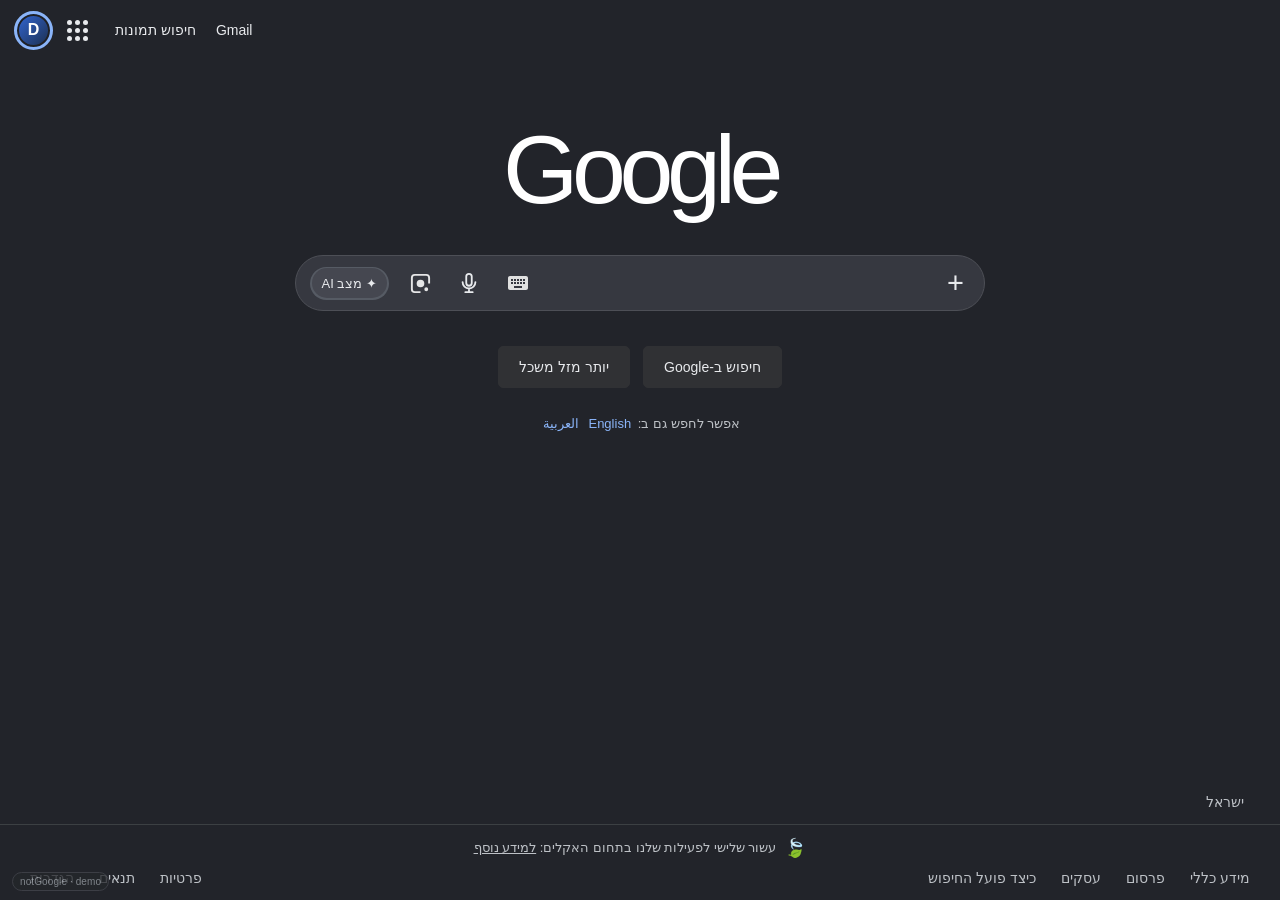
==== preview/index.html @ f31dbde6 "preview: publish expanded launcher V5.8 with inner scrolling and favorites editing" ====
<!doctype html>
<html lang="he" dir="rtl">
<head>
<meta charset="utf-8"><meta name="viewport" content="width=device-width,initial-scale=1,viewport-fit=cover">
<meta name="theme-color" content="#202124"><meta name="description" content="notGoogle: responsive educational search-interface and security awareness demo"><title>notGoogle · Search UI Demo</title>
<style>
:root{font-family:Arial,'Helvetica Neue',sans-serif;color:#e8eaed;background:#202124;--bg:#202124;--panel:#303134;--line:#5f6368;--muted:#bdc1c6;--blue:#8ab4f8}*{box-sizing:border-box}body{margin:0;min-height:100dvh;display:flex;flex-direction:column;background:var(--bg)}button,input{font:inherit}button{cursor:pointer;color:inherit}a{color:inherit;text-decoration:none}a:hover{text-decoration:underline}button:focus-visible,a:focus-visible,input:focus-visible{outline:2px solid var(--blue);outline-offset:3px}.top{height:62px;display:flex;align-items:center;justify-content:space-between;padding:0 24px;direction:ltr}.top-left{display:flex;align-items:center;gap:12px}.top-links{display:flex;align-items:center;gap:20px;font-size:13px}.icon-btn{border:0;background:transparent;display:grid;place-items:center;border-radius:50%;width:42px;height:42px}.icon-btn:hover{background:#383a3e}.dots{display:grid;grid-template-columns:repeat(3,5px);gap:3px}.dots i{width:5px;height:5px;border-radius:50%;background:#e8eaed}.avatar{border-radius:50%;width:34px;height:34px;border:2px solid #8ab4f8;display:grid;place-items:center;background:#414653;color:#fff;font-weight:700}.brand-note{font-size:11px;letter-spacing:.1px;color:#9aa0a6;position:fixed;top:68px;right:18px;z-index:4;background:#202124e8;padding:4px 8px;border:1px solid #414347;border-radius:12px}.main{width:100%;flex:1;display:flex;flex-direction:column;align-items:center;padding:clamp(72px,10vh,140px) 20px 36px}.logo{font-family:Arial,sans-serif;font-size:clamp(70px,9vw,100px);font-weight:500;letter-spacing:-6px;line-height:1.12;direction:ltr;color:#fff;user-select:none}.logo span{font-size:.23em;letter-spacing:0;color:#8ab4f8;vertical-align:bottom;margin-left:5px}.search-form{width:min(100%,740px);margin-top:31px}.search-shell{height:54px;background:#303134;border:1px solid #55575d;border-radius:32px;display:flex;align-items:center;gap:12px;padding:0 14px;direction:rtl}.search-shell:hover,.search-shell:focus-within{background:#36383d;box-shadow:0 1px 6px #1118}.search-shell input{background:none;border:0;outline:none;color:#e8eaed;flex:1;min-width:0;font-size:17px;direction:auto}.search-shell input:focus-visible{outline:none}.search-icon{color:#aeb3bc;font-size:24px}.tool{background:transparent;border:0;border-radius:50%;width:33px;height:33px;font-size:20px;display:grid;place-items:center}.tool:hover{background:#4b4e53}.ai-pill{font-size:12px;background:#41444b;padding:9px 12px;border:0;border-radius:18px;white-space:nowrap}.actions{display:flex;gap:13px;justify-content:center;margin-top:34px}.action{background:#303134;border:1px solid #303134;padding:11px 18px;border-radius:5px;font-size:14px}.action:hover{border-color:#666970}.langs{margin-top:30px;color:#bdc1c6;font-size:13px}.langs a{color:#8ab4f8;margin:0 3px}.footer{margin-top:auto;background:#17181b;color:#bdc1c6;font-size:14px}.country{padding:16px 30px;border-bottom:1px solid #3c4043}.foot-links{display:flex;justify-content:space-between;gap:15px;flex-wrap:wrap;padding:16px 30px}.foot-links>div{display:flex;gap:25px;flex-wrap:wrap}.popover{position:absolute;top:57px;left:20px;width:min(410px,calc(100vw - 40px));max-height:min(670px,78dvh);overflow:auto;background:#282a2d;border:1px solid #393b40;border-radius:26px;padding:12px;box-shadow:0 12px 36px #0008;z-index:10;direction:rtl}.popover[hidden],.modal[hidden],.lab[hidden]{display:none}.apps-inner{background:#1d1e20;border-radius:24px;padding:16px}.apps-title{font-size:17px;margin:4px 8px 18px}.apps-grid{display:grid;grid-template-columns:repeat(3,1fr);gap:7px}.app{display:flex;flex-direction:column;align-items:center;justify-content:center;gap:9px;padding:14px 4px;border-radius:17px;font-size:13px}.app:hover{background:#34373d;text-decoration:none}.app-symbol{font-size:29px;display:grid;place-items:center;width:45px;height:45px}.profile-card{background:#171819;border-radius:24px;padding:22px;text-align:center}.profile-card .avatar{margin:0 auto 12px;width:56px;height:56px;font-size:23px}.profile-actions{display:grid;gap:9px;margin-top:14px}.profile-actions a,.profile-actions button{display:block;text-align:center;border:0;border-radius:24px;padding:14px;background:#25272b}.profile-actions a:hover,.profile-actions button:hover{background:#383a3f;text-decoration:none}.modal{position:fixed;inset:0;background:#000a;z-index:30;display:grid;place-items:center;padding:20px}.modal-card{width:min(480px,100%);background:#282a2f;border:1px solid #555;border-radius:22px;padding:25px;box-shadow:0 20px 80px #000a}.modal-card h2{margin:0 0 12px}.modal-card p{line-height:1.6;color:#c4c8d0}.modal-card input{width:100%;margin:7px 0 14px;padding:13px;border-radius:9px;border:1px solid #656970;background:#1c1d21;color:#fff}.modal-card label{display:block;font-size:13px}.modal-row{display:flex;justify-content:space-between;align-items:center;gap:12px}.primary{border:0;background:#8ab4f8;color:#1b2432;padding:11px 18px;border-radius:22px;font-weight:bold}.secondary{background:transparent;border:1px solid #737780;border-radius:22px;padding:10px 15px}.lab{position:fixed;inset:0;z-index:50;background:#0d1019;color:#eef3ff;overflow:auto;padding:clamp(20px,4vw,55px)}.lab h1{font-size:clamp(38px,6vw,74px);margin:0 0 8px;color:#f6ce5c}.lab .sub{font-size:20px;line-height:1.6;max-width:850px}.lab-grid{display:grid;grid-template-columns:repeat(auto-fit,minmax(280px,1fr));gap:18px;margin-top:24px}.lab-card{background:#1b2130;border:1px solid #39415a;border-radius:18px;padding:20px;overflow:auto}.lab-card h3{margin-top:0}.lab-card pre{white-space:pre-wrap;overflow-wrap:anywhere;direction:ltr;text-align:left;font-size:12px}.lab-card li{margin-bottom:10px}.lab .close{position:fixed;left:20px;top:20px}.tiny{color:#a6adbd;font-size:12px}.touch-reveal{position:fixed;bottom:0;left:50%;transform:translateX(-50%);height:12px;width:100px;z-index:5;background:transparent;border:0}.toast{position:fixed;bottom:24px;right:24px;background:#394252;border:1px solid #75819c;padding:12px 18px;border-radius:14px;z-index:60;max-width:calc(100vw - 48px)}.toast[hidden]{display:none}@media(max-width:600px){.top{padding:0 12px}.top-links{gap:10px}.main{padding-top:90px}.logo{font-size:70px}.search-shell{gap:5px;padding:0 8px}.tool{width:29px}.ai-pill{display:none}.foot-links{justify-content:center}.foot-links>div{justify-content:center;gap:14px}.brand-note{top:61px}.popover{left:8px;width:calc(100vw - 16px)}}

/* V4.1 visual refinement based on the supplied iPad references */
:root{--bg:#202124;--panel:#303134;--line:#45474e}
.top{height:60px;padding:0 16px;justify-content:flex-start;gap:16px}
.top-left{gap:7px}
.top-links{gap:20px;font-size:14px}
.icon-btn{width:43px;height:43px}
.avatar{width:39px;height:39px;background:linear-gradient(135deg,#3367d6,#1b2d4a);border:3px solid #8ab4f8;box-shadow:inset 0 0 0 2px #202124;font-size:16px}
.brand-note{top:auto;bottom:9px;right:auto;left:12px;z-index:4;font-size:10px;opacity:.78;padding:3px 7px;background:#25272b;border-color:#44464d}
.main{padding:clamp(64px,8vh,118px) 20px 36px}
.logo{font-family:Arial,Helvetica,sans-serif;font-size:clamp(74px,8.4vw,104px);font-weight:500;letter-spacing:-6.5px;line-height:1.12}
.search-form{width:min(100%,840px);margin-top:40px}
.search-shell{height:64px;background:#303134;border:1px solid #494c53;border-radius:36px;padding:0 14px;gap:14px}
.search-shell input{font-size:18px}
.search-icon{display:grid;place-items:center;color:#9aa0a6}
.tool{color:#e8eaed;width:35px;height:38px}
.ai-pill{background:#454750;font-size:13px}
.actions{margin-top:35px}
.action{padding:12px 20px}
.langs{margin-top:56px}
.footer{background:#17181b}
.country{background:#202124;padding:14px 36px}
.foot-links{padding:16px 38px}
.popover{top:65px;left:16px;width:min(430px,calc(100vw - 32px));max-height:min(680px,74dvh);background:#282a2c;border:8px solid #282a2c;border-radius:34px;padding:0}
.apps-inner{background:#1b1c1e;padding:20px 14px;border-radius:28px}
.apps-title{font-size:20px;margin:6px 10px 18px}
.apps-grid{gap:8px}
.app{min-height:106px;font-size:14px}
.app-symbol{font-size:32px}
.profile-card{background:#151617;border-radius:26px;padding:22px 16px;text-align:center}
.profile-head{display:flex;align-items:center;justify-content:center;gap:15px;position:relative;margin-bottom:22px}
.profile-head .avatar{width:60px;height:60px;font-size:26px;margin:0}
.profile-head h3{margin:0 0 5px;font-size:19px;font-weight:500}
.profile-close{position:absolute;left:0;top:0;background:transparent;border:0;font-size:27px}
.profile-actions{margin-top:20px;gap:12px}
.profile-actions a,.profile-actions button{background:#0d0e0f;padding:17px 12px;border-radius:35px;font-size:14px}
@media(max-width:650px){.top{padding:0 10px;gap:8px}.top-links{gap:12px;font-size:12px}.main{padding-top:clamp(60px,13vh,105px)}.logo{font-size:clamp(64px,16vw,90px)}.search-form{margin-top:30px}.search-shell{height:56px;gap:7px;padding:0 10px}.tool{width:30px}.ai-pill{display:none}.langs{margin-top:34px}.footer .foot-links{padding:13px}.popover{left:8px;width:min(430px,calc(100vw - 16px))}}

/* V5 responsive fidelity: desktop, tablet, phone */
html{min-width:280px}body{overflow-x:hidden}.top{flex-shrink:0}.main{min-height:0}.logo{max-width:100%;white-space:nowrap}.search-form{max-width:calc(100vw - 32px)}.search-shell{min-width:0}.search-shell input{width:0}.popover{overscroll-behavior:contain}.icon-btn,.tool{flex-shrink:0}.brand-note{pointer-events:none}
@media(min-width:1100px){.main{padding-top:clamp(90px,12vh,160px)}.search-form{width:min(100%,720px)}.search-shell{height:56px}.logo{font-size:92px}.langs{margin-top:28px}}
@media(min-width:601px) and (max-width:1099px){.top{padding-inline:22px}.main{padding-top:clamp(100px,14vh,170px)}.search-form{width:min(100%,74vw,690px)}.search-shell{height:52px}.logo{font-size:clamp(76px,9vw,96px)}.popover{max-height:75dvh}}
@media(max-width:600px){.top{height:56px;padding-inline:8px}.top-links{gap:12px}.top-links a{font-size:12px}.icon-btn{height:38px;width:38px}.avatar{height:31px;width:31px}.main{padding:clamp(84px,16vh,150px) 14px 28px}.logo{font-size:clamp(61px,17vw,80px);letter-spacing:-4px}.search-form{margin-top:27px;width:100%}.search-shell{height:52px;padding:0 10px;gap:6px}.search-shell input{font-size:16px}.tool{width:29px;height:34px}.tool svg{width:19px;height:19px}.search-icon svg{width:19px;height:19px}.actions{margin-top:24px;gap:8px}.action{font-size:12px;padding:10px 12px}.langs{margin-top:28px;font-size:12px;text-align:center}.footer{font-size:12px}.country{padding:11px 18px}.foot-links{padding:12px 14px;gap:12px}.foot-links>div{gap:12px}.popover{position:fixed;top:55px;left:8px;width:calc(100vw - 16px);max-height:calc(100dvh - 70px);border-width:5px;border-radius:24px}.apps-grid{gap:3px}.app{min-height:89px;padding:9px 2px;font-size:12px}.app-symbol{font-size:26px;height:36px}.brand-note{top:auto;bottom:78px;right:9px;font-size:10px}.lab{padding:64px 14px 28px}.lab-grid{grid-template-columns:minmax(0,1fr)}}
@media(max-width:350px){.top-links{gap:7px}.search-shell{gap:3px}.tool{width:25px}.search-icon{display:none}.logo{font-size:58px}.action{padding:9px}.footer{font-size:11px}}
@media(max-height:580px) and (min-width:601px){.main{padding-top:30px}.langs{margin-top:16px}.search-form{margin-top:16px}.actions{margin-top:14px}}
@media(prefers-reduced-motion:no-preference){.popover{animation:appear .16s ease-out}@keyframes appear{from{opacity:0;transform:translateY(-6px)}to{opacity:1;transform:translateY(0)}}}

/* V5.1: closer dark-mode tones, reference icons, climate footer, tablet spacing. */
:root{--bg:#22242a;--panel:#363840}
body,.country,.footer,.foot-links{background:#22242a}
.search-shell{background:#363840;border-color:#4d4f56}
.search-shell:hover,.search-shell:focus-within{background:#3b3d45}
.top{padding-left:8px}.top-left{gap:5px}
.app-symbol{width:48px;min-width:48px;height:49px;display:grid;place-items:center}
.app-symbol img.product-icon{width:42px;height:42px;object-fit:contain;display:block}
.app-symbol .app-fallback{display:grid;place-items:center;width:40px;height:40px;border-radius:12px;background:#383c46;font-size:17px;color:#fff;font-weight:600}
.keyboard-icon{display:block;width:24px;height:24px;filter:brightness(0) invert(.88)}
.foot-links{position:relative}
.climate-callout{position:absolute;left:50%;top:50%;transform:translate(-50%,-50%);display:flex;align-items:center;gap:8px;direction:rtl;white-space:nowrap;font-size:13px;color:#bdc1c6}
.climate-callout:hover{text-decoration:underline}
.climate-leaf{font-size:18px;line-height:1}
@media(min-width:1000px) and (max-width:1400px){.main{padding-top:clamp(52px,6.2vh,83px)}.search-form{width:min(100%,690px);margin-top:31px}.logo{font-size:97px}}
@media(max-width:1050px){.climate-callout{position:static;transform:none;justify-content:center;white-space:normal;text-align:center;order:3;width:100%;line-height:1.5;margin-top:8px}.foot-links{row-gap:18px}}
@media(max-width:600px){.app-symbol{width:38px;min-width:38px;height:39px}.app-symbol img.product-icon{width:34px;height:34px}.keyboard-icon{width:20px;height:20px}.climate-callout{font-size:12px}}

/* V5.2: demo-only two-step sign in and reveal timeline */
.signin-card{width:min(950px,calc(100vw - 36px));background:#101114;border:1px solid #42454e;border-radius:30px;padding:clamp(20px,3vw,36px);color:#e8eaed;box-shadow:0 22px 80px #000b;max-height:min(92dvh,800px);overflow:auto}
.signin-brand{display:flex;align-items:center;gap:10px;color:#bec5cf;font-size:13px;letter-spacing:.01em}
.signin-layout{display:grid;grid-template-columns:minmax(0,1fr) minmax(0,1fr);gap:clamp(25px,6vw,65px);align-items:start;padding:30px 0 36px}
.signin-intro h2{font-size:clamp(29px,3vw,40px);font-weight:400;margin:0 0 14px;line-height:1.22}
.signin-intro p{font-size:17px;line-height:1.65;margin:0 0 20px;color:#c7c9d2}
.signin-scope{display:inline-flex;font-size:10px;letter-spacing:.09em;color:#d5b96f;border:1px solid #6d6041;border-radius:20px;padding:7px 10px;direction:ltr}
.demo-step[hidden],.demo-error[hidden],.demo-timeline[hidden]{display:none}
.demo-step label:not(.signin-show){display:block;margin-bottom:7px;color:#d9dde3;font-size:14px}
.demo-step input:not([type="checkbox"]){width:100%;padding:15px 16px;background:#101114;border:1px solid #81858c;color:#f2f3f7;border-radius:6px;margin:0;outline-offset:1px;font-size:16px}
.demo-step input:focus{border-color:#a8c7fa}
.demo-step input[readonly]{background:#1c1d22;cursor:default}
.demo-help{color:#b7bdc6;font-size:13px;line-height:1.55;margin:11px 0 20px}
.demo-help code{color:#e0e4ee;background:#282b34;border:1px solid #3b3d47;padding:2px 7px;border-radius:5px;white-space:nowrap}
.signin-actions{display:flex;justify-content:space-between;align-items:center;gap:12px;margin-top:24px}
.signin-actions .primary{background:#a8c7fa;color:#17263a;border-radius:24px;padding:12px 23px}
.signin-actions .secondary{border:0;color:#a8c7fa}
.signin-footer{display:flex;gap:12px;justify-content:space-between;flex-wrap:wrap;color:#a8adb8;font-size:11px;border-top:1px solid #333741;padding-top:15px;direction:ltr}
.identity-chip{display:inline-flex;gap:9px;align-items:center;margin-bottom:26px;padding:7px 12px;background:transparent;border:1px solid #6f7787;border-radius:20px;font-size:13px}
.mini-avatar{display:grid;place-items:center;width:23px;height:23px;background:#365483;color:#fff;border-radius:50%;font-weight:bold}
.signin-show{display:flex;align-items:center;gap:9px;margin-top:12px;color:#d7dce8;font-size:13px}
.signin-show input{accent-color:#a8c7fa;width:17px;height:17px}
.demo-fill{border:0;background:transparent;color:#a8c7fa;text-decoration:underline;font-size:13px;padding:5px 0}
.demo-error{color:#ffb4ab;font-size:13px;line-height:1.55}
.credential-summary{padding:14px;background:#1b2a35;border:1px solid #4b6177;border-radius:14px}
.credential-title{font-size:14px;font-weight:bold;margin-bottom:12px}
.credential-display{display:flex;flex-direction:column;gap:6px;background:#101823;padding:12px;border-radius:10px;overflow-wrap:anywhere}
.credential-display strong{color:#f7d884;font-size:22px}
.credential-caution{margin-top:12px;font-size:13px;line-height:1.6;color:#cdd7e2}
.demo-timeline{margin-top:18px;border-right:2px solid #50627e;padding-right:16px}
.demo-timeline>div{position:relative;padding:0 6px 14px;animation:demo-enter .28s ease-out both}
.demo-timeline>div:nth-child(2){animation-delay:.12s}
.demo-timeline>div:nth-child(3){animation-delay:.24s}
.demo-timeline>div:nth-child(4){animation-delay:.36s}
.timeline-node{position:absolute;right:-28px;top:0;background:#a8c7fa;color:#1c2840;border-radius:50%;font-size:12px;font-weight:bold;width:23px;height:23px;display:grid;place-items:center}
.demo-timeline strong{font-size:14px}
.demo-timeline p{font-size:12px;line-height:1.5;color:#bac5d4;margin:5px 0}
@keyframes demo-enter{from{opacity:0;transform:translateY(10px)}to{opacity:1;transform:translateY(0)}}
@media(max-width:700px){.modal{padding:12px}.signin-card{width:100%;border-radius:24px;padding:24px 19px}.signin-layout{grid-template-columns:1fr;gap:16px;padding:25px 0}.signin-intro h2{font-size:28px}.signin-intro p{font-size:14px;margin-bottom:10px}.signin-actions{margin-top:14px}}
@media(prefers-reduced-motion:reduce){.demo-timeline>div{animation:none}}

/* V5.4 targeted visual/UX fixes */
.lab{overflow-y:auto;overscroll-behavior:contain}
.lab-grid{grid-template-columns:repeat(2,minmax(0,1fr));align-items:start}
.lab-card{min-width:0;overflow:visible}.lab-card h3{font-size:18px}
.close-icon{position:fixed;left:max(14px,env(safe-area-inset-left));top:max(14px,env(safe-area-inset-top));width:40px;height:40px;border:0;background:transparent;color:#d7e2f9;z-index:65;border-radius:6px;display:grid;place-items:center}
.close-icon:hover{background:#273044}.close-icon svg{width:22px;height:22px}
.event-card-header{display:flex;align-items:center;justify-content:space-between;gap:12px;flex-wrap:wrap}
.event-card-header h3{margin:0}.event-count{font-size:12px;color:#b9c9e0}
.event-scroll{height:220px;max-height:min(32vh,270px);background:#101725;border:1px solid #39465b;border-radius:12px;overflow:auto;overscroll-behavior:contain;direction:ltr;padding:10px;margin-top:10px}
.event-scroll pre{width:max-content;max-width:none;min-width:100%;white-space:pre;overflow:visible;overflow-wrap:normal;word-break:normal;font-size:11px;line-height:1.55;margin:0;text-align:left}
.event-actions{display:flex;gap:10px;flex-wrap:wrap;margin-top:12px}
.compare-card{grid-column:1/-1}.delta-list{display:grid;grid-template-columns:repeat(2,minmax(0,1fr));gap:6px 24px;padding-inline-start:20px}.delta-list li{font-size:13px;line-height:1.55}
.compare-modal{z-index:80;padding:clamp(8px,2vw,20px)}
.compare-window{width:min(1360px,100%);max-height:94dvh;overflow:auto;padding:clamp(15px,2.6vw,28px);background:#161d29;color:#e4edfa;border:1px solid #546078;border-radius:20px;box-shadow:0 30px 100px #000a}
.compare-header{display:flex;align-items:flex-start;justify-content:space-between;gap:15px}
.compare-header h2{font-size:clamp(21px,3vw,30px);margin:0 0 8px}
.compare-header p{font-size:13px;color:#b0c0d4;line-height:1.55;margin:0}
.compare-dismiss{width:36px;height:36px;border:0;border-radius:8px;background:transparent;font-size:23px;flex-shrink:0}
.compare-dismiss:hover{background:#303d51}
.compare-pickers{display:flex;gap:16px;flex-wrap:wrap;margin:22px 0}
.compare-pickers label{flex:1;min-width:220px;display:flex;flex-direction:column;gap:10px;font-size:14px}
.compare-pickers input{width:100%;font-size:12px;background:#222e40;border:1px solid #4a5d79;border-radius:9px;padding:12px;max-width:100%}
.compare-images{display:grid;grid-template-columns:repeat(2,minmax(0,1fr));gap:16px}
.compare-images figure{margin:0;min-width:0}.compare-images figcaption{text-align:center;font-size:14px;margin-top:9px;color:#cbd7e8}
.compare-image-shell{min-height:210px;max-height:56dvh;overflow:auto;display:flex;align-items:flex-start;justify-content:center;background:#111822;border:1px solid #3a506e;border-radius:12px}
.compare-image-shell img{width:100%;height:auto;object-fit:contain;cursor:zoom-in}
.compare-image-shell span{padding:60px 15px;color:#95a5b9;text-align:center;font-size:13px}
.compare-footer{display:flex;justify-content:space-between;gap:15px;align-items:center;flex-wrap:wrap;margin-top:18px;color:#aab8cf;font-size:12px}
.apps-extra{padding:17px 10px 8px}.apps-extra .app{min-height:102px}
.tool{border-radius:8px}.tool:hover{background:transparent;color:#fff;filter:brightness(1.12)}.tool:active{transform:scale(.94)}
.ai-pill{position:relative;isolation:isolate;--ai-x:50%;--ai-y:50%;--ai-angle:0deg;--ai-glow:0;border:2px solid transparent;padding:7px 10px;background:linear-gradient(#454750,#454750) padding-box,conic-gradient(from var(--ai-angle),#4285f4,#9b83e8,#34a853,#fbbc05,#ea4335,#4285f4) border-box;transition:box-shadow .2s ease}
.ai-pill::after{content:"";position:absolute;inset:-7px;border-radius:999px;pointer-events:none;z-index:-1;background:radial-gradient(circle at var(--ai-x) var(--ai-y),rgba(66,133,244,.52),rgba(65,185,149,.15) 44%,transparent 72%);filter:blur(8px);opacity:var(--ai-glow);transition:opacity .18s ease}
.ai-pill:hover,.ai-pill:focus-visible{--ai-glow:1;box-shadow:0 1px 8px rgba(118,157,243,.24)}
.ai-pill:hover{animation:none}
@property --ai-angle{syntax:"<angle>";initial-value:0deg;inherits:false}
@keyframes ai-spectrum{to{--ai-angle:360deg}}
@media(max-width:700px){.lab{padding:70px 16px 24px}.lab-grid{grid-template-columns:minmax(0,1fr)}.compare-card{grid-column:auto}.compare-images{grid-template-columns:1fr}.delta-list{grid-template-columns:1fr}.event-scroll{height:180px}.compare-image-shell{max-height:43dvh}}
@media(prefers-reduced-motion:reduce){.ai-pill:hover{animation:none}.ai-pill::after{transition:none}}
@media(min-width:601px) and (max-width:1050px){.foot-links{display:flex;flex-wrap:wrap;align-items:center;justify-content:space-between;row-gap:10px;padding:11px 24px}.foot-links>div{gap:14px}.climate-callout{order:-1;flex-basis:100%;margin:0;position:static;transform:none;justify-content:center;max-width:100%;line-height:1.3;font-size:12px}}
@media(max-width:600px){.climate-callout{order:-1;flex-basis:100%;margin:0;width:100%;line-height:1.4}.foot-links{row-gap:11px}.foot-links>div{justify-content:center}}

.search-form{position:relative}
.input-panel{position:absolute;z-index:12;top:calc(100% + 10px);left:0;width:min(480px,100%);padding:14px;background:#282a32;border:1px solid #575c6a;border-radius:18px;box-shadow:0 16px 44px #0008;direction:rtl}
.input-panel[hidden]{display:none}
.input-panel-header{display:flex;justify-content:space-between;align-items:center}
.input-panel-header button{border:0;background:transparent;font-size:20px}
.input-lang-row{display:flex;gap:8px;margin:12px 0}
.input-lang-row button{border:1px solid #606779;border-radius:12px;padding:5px 12px;background:transparent}
.input-lang-row button[aria-pressed="true"]{background:#3f4859;color:#d7e8ff}
.input-keys{display:flex;flex-wrap:wrap;gap:5px}
.input-keys button{min-width:31px;height:34px;padding:0 5px;border:1px solid #525b6b;border-radius:6px;background:#343945;font-size:14px}
.input-keys button:hover{background:#4a5364}
.input-keys .input-special{padding:0 11px}
.input-panel p{color:#aeb8ca;font-size:11px;margin:10px 0 0}

.search-add{width:29px;height:38px;border:0;background:transparent;border-radius:6px;font-size:29px;line-height:1;display:grid;place-items:center;color:#e8eaed;flex-shrink:0}
.search-add:hover{background:transparent;filter:brightness(1.15)}
.quick-actions{position:absolute;right:0;top:calc(100% + 10px);z-index:13;display:grid;gap:4px;min-width:214px;padding:9px;background:#282d35;border:1px solid #555e69;box-shadow:0 16px 42px #0008;border-radius:14px}
.quick-actions[hidden]{display:none}
.quick-actions button{border:0;border-radius:7px;background:transparent;text-align:right;padding:11px 12px;font-size:13px}
.quick-actions button:hover{background:#3e4652}

/* Final V5.4 footer layout: separate climate row, preserve links underneath */
.foot-links{display:grid;grid-template-columns:minmax(0,1fr) minmax(0,1fr);gap:13px 20px;align-items:center;padding:14px 30px}
.foot-links>div:first-child{grid-column:1;grid-row:2;justify-content:flex-start}
.foot-links>div:nth-child(2){grid-column:2;grid-row:2;justify-content:flex-end}
.climate-callout{grid-column:1/-1;grid-row:1;position:static;transform:none;order:unset;flex-basis:auto;width:100%;max-width:100%;margin:0;justify-content:center;white-space:normal;text-align:center;line-height:1.4}
.input-panel,.quick-actions{top:calc(var(--search-surface-height,56px) + 8px)}
@media(min-width:601px) and (max-width:1099px){.search-form{--search-surface-height:52px}}
@media(max-width:600px){.search-form{--search-surface-height:52px}.foot-links{grid-template-columns:1fr;padding:12px 14px;gap:10px}.foot-links>div:first-child{grid-column:1;grid-row:2;justify-content:center}.foot-links>div:nth-child(2){grid-column:1;grid-row:3;justify-content:center}.climate-callout{grid-column:1;grid-row:1}}

/* V5.5 — constrained one-screen Reveal workspace */
.lab{position:fixed;inset:0;z-index:50;overflow:hidden;padding:clamp(12px,2.5vw,26px);background:#0d111a;color:#e9eef8}
.lab[hidden],.lab-view[hidden]{display:none!important}
.lab-shell{width:min(1340px,100%);height:100%;min-height:0;margin:0 auto;display:flex;flex-direction:column;gap:14px}
.lab-masthead{flex:0 0 auto;display:flex;align-items:flex-start;justify-content:space-between;gap:18px;padding:6px 4px 7px;border-bottom:1px solid #30394b}
.lab-heading{min-width:0}
.lab-kicker{font:700 10px/1.4 Arial,sans-serif;letter-spacing:.11em;color:#a2b7d5;direction:ltr;display:flex;align-items:center;gap:7px;justify-content:flex-end}
.lab-live-dot{display:inline-block;width:7px;height:7px;border-radius:50%;background:#80bbce;box-shadow:0 0 0 3px #80bbce14}
.lab-masthead h1{font:800 clamp(28px,4.3vw,48px)/1.08 Arial,sans-serif;letter-spacing:-.04em;color:#f2c764;margin:8px 0 4px;direction:ltr;text-align:right}
.lab-stop{color:#f2c764}
.lab-masthead p{font-size:14px;margin:0;color:#c1cddd;line-height:1.4;direction:ltr;text-align:right}
.lab .close-icon{position:static;flex:0 0 38px;width:38px;height:38px;background:#1a2333;border:1px solid #43516c;border-radius:11px;font-size:21px;display:grid;place-items:center;color:#e0e9f5;z-index:1}
.lab .close-icon:hover{background:#2a354a}
.lab-tabbar{flex:0 0 auto;display:flex;gap:5px;align-items:center;border-bottom:1px solid #30394b;overflow-x:auto;scrollbar-width:thin;padding-bottom:7px}
.lab-tab{display:flex;align-items:center;gap:9px;white-space:nowrap;flex:0 0 auto;padding:11px 15px;border:1px solid transparent;border-radius:10px;background:transparent;color:#afbfd3;font-weight:600;font-size:14px}
.lab-tab:hover{background:#20293b}.lab-tab.is-active{background:#27334b;color:#f4f7ff;border-color:#475b79}
.lab-tab span{font:700 10px monospace;color:#93a7c2}
.lab-workspace{flex:1 1 auto;min-height:0;position:relative;overflow:hidden}
.lab-view{height:100%;overflow-y:auto;overscroll-behavior:contain;scrollbar-width:thin;padding:4px 3px 8px}
.lab-stats{display:grid;grid-template-columns:repeat(3,minmax(0,1fr));gap:12px;margin-bottom:13px}
.lab-stats>div{padding:14px 17px;border:1px solid #364359;border-radius:12px;background:#171f2e;display:flex;justify-content:space-between;align-items:center;gap:10px}
.lab-stats span{font-size:12px;color:#a6bad1}.lab-stats strong{font:700 16px/1.2 Arial,sans-serif;color:#e9f1fb;direction:ltr;white-space:nowrap}
.lab-overview-grid{display:grid;grid-template-columns:repeat(3,minmax(0,1fr));align-items:stretch;gap:13px}
.lab-overview-grid .lab-card{min-height:0;padding:19px}
.lab-overview-grid .lab-card h2{font-size:17px;line-height:1.35;margin:0 0 13px}
.lab-card{background:#1b2434;border:1px solid #394860;border-radius:15px;color:#e9eff9}
.lab-card p{font-size:13px;line-height:1.6;margin:0 0 12px;color:#ccd6e5}
.lab-steps{padding-inline-start:22px;font-size:13px;line-height:1.55;margin:0 0 12px}
.lab-steps li{margin-bottom:10px}
.lab-insights{list-style:none;padding:0;margin:0 0 12px;display:grid;gap:11px}
.lab-insights li{display:grid;gap:4px;border-bottom:1px solid #344158;padding-bottom:10px}
.lab-insights li:last-child{border-bottom:0}
.lab-insights strong{font-size:13px;color:#bad2ff;direction:ltr}
.lab-insights span{font-size:12px;line-height:1.5;color:#c3d0e2}
.lab-credential{font-size:13px;line-height:1.5}
.lab-credential .credential-summary{padding:10px}
.lab-credential .credential-display{padding:8px}
.lab-credential .credential-display strong{font-size:17px}
.lab-credential .credential-caution{font-size:11px}
.lab-credential + .demo-timeline{margin-top:12px;max-height:170px;overflow:auto}
.lab-credential + .demo-timeline>div{padding-bottom:7px}
.lab-credential + .demo-timeline p{margin:2px 0;font-size:11px}
.lab-view-intro{display:flex;align-items:flex-start;justify-content:space-between;gap:18px;margin:3px 2px 15px}
.lab-view-intro h2{margin:0 0 6px;font-size:23px}
.lab-view-intro p{font-size:13px;color:#aebdd1;line-height:1.5;margin:0}
.lab-pill{font-size:12px;color:#cfe1ff;border:1px solid #425775;padding:9px 12px;border-radius:999px;white-space:nowrap}
.lab-primary{background:#a9c9ff;color:#112238;border:0;border-radius:10px;padding:12px 18px;white-space:nowrap;font-weight:700;font-size:13px}
.lab-primary:hover{background:#c1d8ff}
.lab-view .event-card{max-width:100%;padding:17px}
.lab-view .event-scroll{height:clamp(220px,48vh,440px);max-height:56vh;background:#101827}
.lab-view .event-scroll pre{font-size:12px}
.visual-issues{display:grid;grid-template-columns:repeat(4,minmax(0,1fr));gap:12px;margin:16px 0}
.visual-issues .lab-card{padding:17px}.visual-issues .lab-card h3{margin:10px 0 8px;font-size:16px}.visual-issues .lab-card p{font-size:12px}
.issue-no{font:700 10px/1.4 monospace;color:#92baff}
.lab-lesson-grid{display:grid;grid-template-columns:repeat(2,minmax(0,1fr));gap:14px}
.lab-lesson-grid .lab-card{padding:21px}
.lab-lesson-grid .lab-card h3{font-size:18px;margin:0 0 16px}
.lab-statusbar{flex:0 0 auto;padding:10px 5px 0;border-top:1px solid #30394b;display:flex;align-items:center;justify-content:space-between;gap:8px;flex-wrap:wrap;color:#8fa6c3;font-size:11px;direction:ltr}
.lab-statusbar i{width:6px;height:6px;background:#76acb4;border-radius:50%;display:inline-block;margin-right:8px}
@media(max-width:1090px){.lab-overview-grid{grid-template-columns:repeat(2,minmax(0,1fr))}.lab-overview-grid .lab-card:last-child{grid-column:1/-1}.visual-issues{grid-template-columns:repeat(2,minmax(0,1fr))}}
@media(max-width:720px){.lab{padding:12px}.lab-shell{gap:10px}.lab-masthead{padding-top:0}.lab-masthead h1{font-size:clamp(25px,7vw,36px)}.lab-masthead p{font-size:12px}.lab-tab{font-size:12px;padding:9px 11px}.lab-stats{grid-template-columns:1fr 1fr;gap:7px}.lab-stats>div{padding:9px;flex-direction:column;align-items:flex-start}.lab-stats>div:last-child{grid-column:1/-1}.lab-stats strong{font-size:13px}.lab-overview-grid,.visual-issues,.lab-lesson-grid{grid-template-columns:1fr}.lab-overview-grid .lab-card:last-child{grid-column:auto}.lab-view-intro{flex-wrap:wrap}.lab-view-intro h2{font-size:19px}.lab-statusbar{font-size:10px}.lab-view .event-scroll{height:50vh}}
@media(max-height:680px){.lab-shell{gap:7px}.lab-masthead h1{font-size:32px;margin:4px 0}.lab-tab{padding:7px 10px}.lab-view{padding-bottom:6px}}


/* V5.5 — contained pointer-follow prism, quiet search tooltips and scrollable app menu */
#appsPanel{height:min(565px,calc(100dvh - 83px));max-height:calc(100dvh - 83px);overflow-y:auto;overflow-x:hidden;overscroll-behavior:contain;scrollbar-width:thin;scrollbar-color:#69717d #282a2c;scroll-behavior:smooth}
#appsPanel::-webkit-scrollbar{width:7px}
#appsPanel::-webkit-scrollbar-track{background:#282a2c;border-radius:20px}
#appsPanel::-webkit-scrollbar-thumb{background:#69717d;border-radius:20px}
#appsPanel .apps-extra{padding-bottom:20px}
#appsPanel .app{min-width:0}
#appsPanel .app:hover{background:#35373e;border-radius:15px}
.tool{position:relative;isolation:isolate;background:transparent!important;border-radius:7px}
.tool:hover,.tool:focus-visible{background:transparent!important;filter:brightness(1.10)}
.tool[data-tooltip]::after{content:attr(data-tooltip);position:absolute;bottom:calc(100% + 8px);left:50%;width:max-content;max-width:180px;white-space:nowrap;background:#eceef1;color:#202124;padding:6px 9px;border-radius:4px;font:12px/1.2 Arial,sans-serif;direction:rtl;opacity:0;transform:translate(-50%,4px);transition:opacity .12s ease,transform .12s ease;pointer-events:none;z-index:20;box-shadow:0 2px 10px #0004}
.tool[data-tooltip]:hover::after,.tool[data-tooltip]:focus-visible::after{opacity:1;transform:translate(-50%,0)}
/* Cursor-revealed prism: neutral until hover, local light only around the pointer. */
.ai-pill{
  position:relative;isolation:isolate;overflow:hidden;contain:paint;
  --ai-x:50%;--ai-y:50%;--ai-glow:0;--ai-edge-alpha:0;
  border:1px solid transparent;box-shadow:none!important;
  background:
    linear-gradient(#454750,#454750) padding-box,
    radial-gradient(ellipse 28px 25px at var(--ai-x) var(--ai-y),
      rgba(66,133,244,var(--ai-edge-alpha)) 0%,
      rgba(165,123,230,var(--ai-edge-alpha)) 28%,
      rgba(52,168,83,var(--ai-edge-alpha)) 54%,
      rgba(251,188,5,var(--ai-edge-alpha)) 76%,
      transparent 100%) border-box;
  transition:background-color .16s ease;
}
.ai-pill::after{
  content:"";position:absolute;inset:0;border-radius:inherit;
  z-index:0;pointer-events:none;filter:none;mix-blend-mode:screen;
  background:radial-gradient(ellipse 37px 28px at var(--ai-x) var(--ai-y),
    rgba(111,160,255,.31),rgba(86,161,183,.18) 35%,
    rgba(63,169,112,.08) 58%,transparent 82%);
  opacity:var(--ai-glow);transition:opacity .18s ease;
}
.ai-pill:hover,.ai-pill:focus-visible{--ai-glow:1;--ai-edge-alpha:1}
.ai-pill:hover{animation:none!important}
.ai-pill:not(:hover):not(:focus-visible){--ai-glow:0;--ai-edge-alpha:0}

@media(max-width:650px){#appsPanel{height:min(560px,calc(100dvh - 67px));max-height:calc(100dvh - 67px)}}
@media(prefers-reduced-motion:reduce){#appsPanel{scroll-behavior:auto}.ai-pill:hover{animation:none}.ai-pill::after,.tool[data-tooltip]::after{transition:none}}


/* Phone-specific layout integrity: no document-level sideways panning */
html{max-width:100%;overflow-x:clip}
body{max-width:100%;overflow-x:clip}
@media(max-width:480px){
 .lab-tabbar{justify-content:space-between;gap:3px}
 .lab-tab{font-size:12px;gap:5px;padding:9px 7px;flex:1 1 0;justify-content:center}
 .lab-tab span{font-size:9px}
}

/* One-click built-in historical screenshot comparison in Reveal */
.lab-reference{margin:12px 0 16px;background:#151d2b;border:1px solid #35455d;border-radius:14px;overflow:hidden}
.lab-reference-head{display:flex;align-items:center;justify-content:space-between;gap:12px;padding:12px 16px;flex-wrap:wrap}
.lab-reference-head>div{display:flex;flex-direction:column;gap:4px}
.lab-reference-head strong{font-size:14px;color:#e7effd}
.lab-reference-head span,.lab-reference figcaption{font-size:11px;color:#a7b7ce}
.lab-reference-head>a{border-radius:8px;padding:8px 12px;border:1px solid #506280;white-space:nowrap;font-size:12px}
.lab-reference-head>a:hover{background:#293a54}
.lab-reference-image{display:block;margin:0 14px;border:1px solid #43516b;border-radius:9px;overflow:hidden;background:#171b23;line-height:0}
.lab-reference-image img{display:block;width:100%;height:auto;max-height:31vh;object-fit:contain;object-position:center}
.lab-reference figcaption{margin:0;padding:9px 16px 13px;line-height:1.5}
@media(max-width:700px){.lab-reference-head{padding:10px 12px}.lab-reference-image{margin:0 10px}.lab-reference-image img{max-height:29vh}}


/* AI prism fidelity — the four-color cluster travels as one under the pointer.
   Nothing colored is painted at rest; only the local neighborhood is revealed on hover. */
.ai-pill{
  --ai-x:50%;--ai-y:50%;--ai-glow:0;
  position:relative;isolation:isolate;overflow:hidden;contain:paint;
  background:#454750!important;border:1px solid #585d65;
  box-shadow:none!important;animation:none!important;
}
.ai-pill::before{
  content:"";position:absolute;inset:0;z-index:0;border-radius:inherit;
  pointer-events:none;
  background:
    radial-gradient(circle 22px at calc(var(--ai-x) - 20px) calc(var(--ai-y) - 2px),rgba(66,133,244,.83),transparent 92%),
    radial-gradient(circle 22px at calc(var(--ai-x) - 5px) calc(var(--ai-y) + 7px),rgba(52,168,83,.78),transparent 91%),
    radial-gradient(circle 22px at calc(var(--ai-x) + 11px) calc(var(--ai-y) + 7px),rgba(251,188,5,.83),transparent 92%),
    radial-gradient(circle 20px at calc(var(--ai-x) + 24px) calc(var(--ai-y) - 4px),rgba(245,116,43,.76),transparent 93%);
  -webkit-mask-image:radial-gradient(ellipse 60px 31px at var(--ai-x) var(--ai-y),#000 15%,rgba(0,0,0,.94) 45%,transparent 98%);
  mask-image:radial-gradient(ellipse 60px 31px at var(--ai-x) var(--ai-y),#000 15%,rgba(0,0,0,.94) 45%,transparent 98%);
  opacity:var(--ai-glow);transition:opacity .18s ease-out;
}
.ai-pill::after{
  content:"";position:absolute;inset:0;z-index:0;border-radius:inherit;
  pointer-events:none;filter:none;mix-blend-mode:screen;
  background:radial-gradient(ellipse 43px 23px at var(--ai-x) var(--ai-y),rgba(129,178,253,.16),transparent 90%);
  opacity:var(--ai-glow);transition:opacity .18s ease-out;
}
.ai-pill .ai-pill-text{position:relative;z-index:1;white-space:nowrap}
.ai-pill:hover,.ai-pill:focus-visible,.ai-pill:active{--ai-glow:1;animation:none!important}
.ai-pill:not(:hover):not(:focus-visible):not(:active){--ai-glow:0}
@media(prefers-reduced-motion:reduce){.ai-pill::before,.ai-pill::after{transition:none}}

/* V5.7 — wedge-mask prism study based on the user-supplied sample.
   Static four-color disc; pointer rotates a narrow visible mask, not the colors.
   Independent implementation, not Google's proprietary stylesheet. */
@property --wedge-angle{
 syntax:"<angle>";
 initial-value:-85deg;
 inherits:true;
}
.ai-pill{
 --wedge-angle:-85deg;
 --beam-visible:0;
 position:relative;display:inline-flex;align-items:stretch;justify-content:center;
 isolation:isolate;overflow:visible!important;contain:none!important;
 border:0!important;border-radius:999px;padding:1.5px!important;
 background:#565b64!important;box-shadow:none!important;
 animation:none!important;
}
.ai-pill::before,.ai-pill::after{
 content:"";position:absolute;inset:0;pointer-events:none;
 border-radius:inherit;z-index:0;
 background:conic-gradient(from 180deg at 50% 50%,
   #4285f4 0deg,#34a853 90deg,#fbbc05 180deg,
   #ea4335 270deg,#4285f4 360deg);
 -webkit-mask-image:conic-gradient(from var(--wedge-angle),
   transparent 0deg,#000 35deg,#000 75deg,transparent 110deg,transparent 360deg);
 mask-image:conic-gradient(from var(--wedge-angle),
   transparent 0deg,#000 35deg,#000 75deg,transparent 110deg,transparent 360deg);
 opacity:var(--beam-visible);transition:opacity .23s ease;
}
.ai-pill::after{inset:-2px;z-index:-1;filter:blur(5px);opacity:calc(var(--beam-visible) * .3)}
.ai-pill-surface{
 position:relative;z-index:1;display:inline-flex;align-items:center;justify-content:center;
 border-radius:999px;background:#454750;
 padding:7px 10px;min-height:30px;
}
.ai-pill .ai-pill-text{position:relative;z-index:2;color:#e8eaed}
.ai-pill:is(:hover,:focus-visible,:active){--beam-visible:1;animation:none!important}
.ai-pill:not(:hover):not(:focus-visible):not(:active):not(.is-loading){--beam-visible:0}
.ai-pill.is-loading:not(:hover)::before{
 animation:prism-intro 1.45s cubic-bezier(.22,1,.36,1) both;
}
.ai-pill.is-loading:not(:hover)::after{
 animation:prism-intro-glow 1.45s cubic-bezier(.22,1,.36,1) both;
}
@keyframes prism-intro{
 0%{--wedge-angle:-80deg;opacity:0}
 23%{opacity:1}
 70%{opacity:1}
 100%{--wedge-angle:170deg;opacity:0}
}
@keyframes prism-intro-glow{
 0%{--wedge-angle:-80deg;opacity:0}
 23%{opacity:.27}
 70%{opacity:.27}
 100%{--wedge-angle:170deg;opacity:0}
}
.lens-glyph{display:block;width:23px;height:23px;filter:invert(1);opacity:.87}
@media(prefers-reduced-motion:reduce){
 .ai-pill.is-loading::before,.ai-pill.is-loading::after{animation:none}
 .ai-pill::before,.ai-pill::after{transition:none}
}


/* V5.8 Launcher — responsive inner scrolling and expanded service catalog.
   Preserve existing educational identity and the frozen logo/prism markup. */
#appsPanel{
 display:flex;flex-direction:column;
 top:57px;left:16px;
 width:min(400px,calc(100vw - 20px));
 height:min(665px,calc(100dvh - 74px));
 max-height:calc(100dvh - 74px);
 overflow:hidden;overscroll-behavior:contain;
 border:7px solid #282a2c;padding:0;
 border-radius:32px;background:#282a2c;
 scrollbar-width:none;direction:rtl;
}
#appsPanel[hidden]{display:none}
#appsPanel .apps-scroll{
 flex:1 1 auto;min-height:0;
 overflow-y:auto;overflow-x:hidden;
 scrollbar-width:thin;scrollbar-color:#6f747c transparent;
 overscroll-behavior:contain;
 scroll-behavior:smooth;
}
#appsPanel .apps-scroll::-webkit-scrollbar{width:7px}
#appsPanel .apps-scroll::-webkit-scrollbar-thumb{background:#6f747c;border-radius:999px}
#appsPanel .apps-scroll::-webkit-scrollbar-track{background:transparent}
#appsPanel .apps-inner{background:#1b1c1e;border-radius:26px;padding:13px 12px 19px}
#appsPanel .apps-head{display:flex;align-items:center;justify-content:space-between;gap:12px;min-height:44px;padding:0 7px 4px}
#appsPanel .apps-title{font-size:17px;font-weight:600;margin:0}
#appsPanel .apps-edit{display:grid;place-items:center;width:43px;height:36px;border:0;border-radius:999px;background:#404548;color:#e2e7e9}
#appsPanel .apps-edit:hover{background:#555b60}
#appsPanel .apps-edit-controls{display:flex;justify-content:space-between;gap:12px;flex-direction:row-reverse;margin:1px 5px 10px}
#appsPanel .apps-edit-controls[hidden],#appsPanel .apps-edit-hint[hidden]{display:none}
#appsPanel .apps-edit-controls button{border:0;padding:8px 15px;border-radius:30px;font-size:13px}
#appsPanel .apps-done{background:#a8c7fa;color:#182539}
#appsPanel .apps-cancel{background:#414648;color:#e5ecf7}
#appsPanel .apps-edit-hint{font-size:11px;line-height:1.5;color:#c0c5cc;margin:0 7px 10px}
#appsPanel .apps-grid{display:grid;grid-template-columns:repeat(3,minmax(0,1fr));gap:4px;direction:rtl}
#appsPanel .apps-other{padding:14px 11px 15px}
#appsPanel .apps-extra{padding:0!important}
#appsPanel .app{
 min-width:0;min-height:98px;
 padding:10px 4px;gap:9px;
 display:flex;flex-direction:column;align-items:center;justify-content:center;
 border:0;background:transparent;border-radius:18px;
 text-align:center;text-decoration:none;position:relative;color:#e8eaed;
 font-size:13px;line-height:1.2;
}
#appsPanel .app:hover,#appsPanel .app:focus-visible{background:#3a3c40}
#appsPanel .app-symbol{width:42px;height:42px;display:grid;place-items:center;flex-shrink:0}
#appsPanel .product-icon{width:34px;height:34px;max-width:100%;object-fit:contain;display:block}
#appsPanel .app-fallback{width:33px;height:33px;display:grid;place-items:center;border-radius:10px;background:linear-gradient(145deg,#407ce0,#49a987);color:white;font:bold 16px Arial,sans-serif}
#appsPanel .app-label{display:block;max-width:100%;overflow:hidden;text-overflow:ellipsis;white-space:nowrap}
#appsPanel .app-selected{position:absolute;top:4px;right:5px;display:grid;place-items:center;width:19px;height:19px;border-radius:50%;background:#9ec0f5;color:#182538;font:bold 16px/1 Arial,sans-serif}
#appsPanel .apps-more-link{display:block;flex:0 0 auto;align-self:center;margin:10px auto 13px;padding:8px 19px;border:1px solid #9098a2;border-radius:999px;font-size:13px;color:#b4d0ff}
#appsPanel .apps-more-link:hover{background:#363940;text-decoration:none}
@media(max-width:600px){
 #appsPanel{top:54px;left:8px;width:min(390px,calc(100vw - 16px));height:min(615px,calc(100dvh - 63px));max-height:calc(100dvh - 63px);border-width:5px;border-radius:27px}
 #appsPanel .apps-inner{padding:11px 8px 16px}
 #appsPanel .apps-other{padding:12px 7px}
 #appsPanel .app{min-height:88px;font-size:12px;padding:8px 2px}
 #appsPanel .app-symbol{width:36px;height:36px}
 #appsPanel .product-icon{width:32px;height:32px}
 #appsPanel .app-label{font-size:12px}
}
@media(prefers-reduced-motion:reduce){#appsPanel .apps-scroll{scroll-behavior:auto}}

</style>
</head>
<body>
<header class="top"><div class="top-left"><button id="profileToggle" class="icon-btn" aria-label="חשבון דמו" aria-expanded="false"><span class="avatar" aria-hidden="true">D</span></button><button id="appsToggle" class="icon-btn" aria-label="אפליקציות" aria-expanded="false"><span class="dots" aria-hidden="true"><i></i><i></i><i></i><i></i><i></i><i></i><i></i><i></i><i></i></span></button></div><nav class="top-links"><a href="https://www.google.com/imghp?hl=iw">חיפוש תמונות</a><a href="https://mail.google.com/">Gmail</a></nav></header>
<div class="brand-note" aria-label="Educational replica">notGoogle · demo</div>
<aside id="appsPanel" class="popover apps-popover" hidden role="dialog" aria-label="קטלוג אפליקציות לדוגמה">
 <div class="apps-scroll" id="appsScroll" tabindex="0" aria-label="רשימת אפליקציות בגלילה פנימית">
  <section class="apps-inner" aria-label="מועדפים">
   <div class="apps-head"><button id="appsEdit" class="apps-edit" type="button" aria-label="עריכת מועדפים" title="עריכת מועדפים"><svg viewBox="0 0 24 24" width="19" height="19" fill="none" stroke="currentColor" stroke-width="2" stroke-linecap="round" stroke-linejoin="round" aria-hidden="true"><path d="m4 20 4.5-1 10-10a2.1 2.1 0 0 0-3-3l-10 10z"/><path d="m14 7 3 3"/></svg></button><h2 class="apps-title">המועדפים</h2></div>
   <div class="apps-edit-controls" id="appsEditControls" hidden><button id="appsFinish" class="apps-done" type="button">סיום</button><button id="appsCancel" class="apps-cancel" type="button">ביטול</button></div>
   <p class="apps-edit-hint" id="appsEditHint" hidden>בחרו אפליקציות להוספה או להסרה מהמועדפים. השינוי יישמר בדפדפן זה בלבד.</p>
   <div class="apps-grid" id="appsGrid" role="list"></div>
  </section>
  <section class="apps-other" aria-label="שירותים נוספים"><div class="apps-grid apps-extra" id="appsMore" role="list"></div></section>
 </div>
 <a class="apps-more-link" href="https://about.google/products/" target="_blank" rel="noopener noreferrer">עוד מ־Google</a>
</aside>
<aside id="profilePanel" class="popover" hidden><div class="profile-card"><div class="avatar">D</div><h3>חשבון הדגמה</h3><div class="tiny">אין חיבור לחשבון Google אמיתי</div><div class="profile-actions"><button id="demoLoginOpen">כניסה לחשבון דמה</button><a href="https://accounts.google.com/" target="_blank" rel="noopener noreferrer">מעבר להתחברות הרשמית של Google ↗</a><button id="revealFromProfile">הצג ניתוח אבטחה</button></div></div></aside>
<main class="main"><div class="logo" aria-label="Google-inspired search demo">Google</div><form class="search-form" id="searchForm" action="https://www.google.com/search" method="GET"><div class="search-shell"><button class="search-add" id="addTool" type="button" aria-label="פעולות חיפוש נוספות" aria-expanded="false" aria-controls="quickActions" title="פעולות חיפוש נוספות">+</button><input name="q" id="query" type="search" aria-label="חיפוש" autocomplete="off"><button class="tool" type="button" id="keyboard" title="כלי הזנה" aria-label="כלי הזנה" data-tooltip="כלי הזנה"><img class="keyboard-icon" src="assets/icons/keyboard.svg" alt="" aria-hidden="true"></button><button class="tool" type="button" id="mic" title="חיפוש קולי" aria-label="חיפוש קולי" data-tooltip="חיפוש קולי"><svg width="22" height="22" viewBox="0 0 24 24" fill="none" stroke="currentColor" stroke-width="2" stroke-linecap="round"><rect x="9" y="2" width="6" height="13" rx="3"/><path d="M5 11a7 7 0 0 0 14 0M12 18v4m-4 0h8"/></svg></button><button class="tool" type="button" id="lens" title="חיפוש לפי תמונה" aria-label="חיפוש לפי תמונה" data-tooltip="חיפוש לפי תמונה"><img class="lens-glyph" src="assets/icons/lens.svg" width="23" height="23" alt="" aria-hidden="true" loading="eager"></button><button class="ai-pill" type="button" id="ai" aria-label="מצב AI" title="מצב AI" data-tooltip="מצב AI"><span class="ai-pill-surface"><span class="ai-pill-text">✦ מצב AI</span></span></button></div><div class="quick-actions" id="quickActions" hidden><button type="button" id="quickImage">חיפוש לפי תמונה</button><button type="button" id="quickVoice">חיפוש קולי</button><button type="button" id="quickType">כלי הזנה</button></div><div class="input-panel" id="inputToolsPanel" hidden aria-label="כלי הזנה"><div class="input-panel-header"><strong>כלי הזנה</strong><button type="button" id="closeInputTools" aria-label="סגירת כלי ההזנה" title="סגירה">✕</button></div><div class="input-lang-row"><button type="button" id="inputHebrew" aria-pressed="true">עברית</button><button type="button" id="inputEnglish" aria-pressed="false">English</button></div><div class="input-keys" id="inputKeys"></div><p>המקלדת הזו פועלת רק בשדה החיפוש של הדמו.</p></div><div class="actions"><button class="action" type="submit">חיפוש ב-Google</button><button class="action" type="button" id="lucky">יותר מזל משכל</button></div></form><div class="langs">אפשר לחפש גם ב: <a href="https://www.google.com/?hl=en">English</a> <a href="https://www.google.com/?hl=ar">العربية</a></div></main>
<footer class="footer"><div class="country">ישראל</div><div class="foot-links"><div><a href="https://about.google/">מידע כללי</a><a href="https://ads.google.com/">פרסום</a><a href="https://www.google.com/services/">עסקים</a><a href="https://www.google.com/search/howsearchworks/">כיצד פועל החיפוש</a></div><div><a href="https://policies.google.com/privacy">פרטיות</a><a href="https://policies.google.com/terms">תנאים</a><a href="https://www.google.com/preferences">הגדרות</a></div><a class="climate-callout" href="https://blog.google/company-news/outreach-and-initiatives/sustainability/our-third-decade-climate-action-realizing-carbon-free-future/" target="_blank" rel="noopener noreferrer"><span class="climate-leaf" aria-hidden="true">🍃</span><span>עשור שלישי לפעילות שלנו בתחום האקלים: <u>למידע נוסף</u></span></a></div></footer>
<button id="touchReveal" class="touch-reveal" aria-label="פתיחת מצב הדגמה בלחיצות חוזרות" title="Tap 5 times to reveal"></button>
<div class="modal" id="demoModal" hidden role="dialog" aria-modal="true" aria-labelledby="demoLoginHeading">
<div class="signin-card" dir="rtl">
 <div class="signin-brand"><img src="assets/icons/google.svg" alt="" width="29" height="29"><span>notGoogle · חשבון ניסוי</span></div>
 <div class="signin-layout">
  <div class="signin-intro">
   <h2 id="demoLoginHeading">כניסה לחשבון דמו</h2>
   <p>ממשק התחברות להדגמת אבטחה בלבד. אין להזין פרטי חשבון אמיתיים.</p>
   <span class="signin-scope">LOCAL SIMULATION · NO NETWORK REQUEST</span>
  </div>
  <form id="demoForm" novalidate autocomplete="off">
   <section class="demo-step" id="demoStepEmail">
    <label for="demoEmail">כתובת החשבון הפיקטיבי</label>
    <input id="demoEmail" type="text" value="demo@example.test" readonly aria-describedby="demoEmailHelp">
    <p class="demo-help" id="demoEmailHelp">הכתובת מוכנה מראש. החשבון הזה אינו קיים ב־Google.</p>
    <div class="signin-actions"><button type="button" class="secondary" id="demoCancel">ביטול</button><button type="button" class="primary" id="demoEmailNext">הבא</button></div>
   </section>
   <section class="demo-step" id="demoStepPassword" hidden>
    <button type="button" class="identity-chip" id="demoBackToEmail"><span class="mini-avatar">D</span><span dir="ltr">demo@example.test</span><span>⌄</span></button>
    <label for="demoPassword">סיסמת הדמה</label>
    <input id="demoPassword" name="notgoogle_demo_only" type="password" placeholder="הקלד את סיסמת הדוגמה" spellcheck="false" autocorrect="off" autocapitalize="off" autocomplete="off" data-lpignore="true" maxlength="40">
    <label class="signin-show"><input id="demoShowPassword" type="checkbox"> הצג סיסמה</label>
    <p class="demo-help">לצורך הניסוי משתמשים רק בערך <code dir="ltr">LabOnly-123!</code>.</p>
    <button class="demo-fill" type="button" id="demoFillPassword">מלא את סיסמת הדוגמה</button>
    <p class="demo-error" id="demoLoginError" role="alert" hidden></p>
    <div class="signin-actions"><button type="button" class="secondary" id="demoPasswordBack">חזרה</button><button type="submit" class="primary">כניסה לדמו</button></div>
   </section>
  </form>
 </div>
 <div class="signin-footer"><span>notGoogle · Security Lab</span><span>Demo credentials only · No Google authentication</span></div>
</div></div>
<section id="lab" class="lab" hidden aria-label="notGoogle Security Reveal" dir="rtl">
 <div class="lab-shell">
  <header class="lab-masthead">
   <div class="lab-heading">
    <span class="lab-kicker"><span class="lab-live-dot"></span> notGoogle / SECURITY AWARENESS DEMO</span>
    <h1>THIS WAS NOT GOOGLE<span class="lab-stop">.</span></h1>
    <p>A familiar interface is not proof of a trusted website.</p>
   </div>
   <button class="close-icon" type="button" id="closeLab" aria-label="סגירת מסך הניתוח" title="סגירה">✕</button>
  </header>
  <nav class="lab-tabbar" role="tablist" aria-label="חלקי ניתוח האבטחה">
   <button type="button" role="tab" class="lab-tab is-active" data-lab-tab="overview" aria-selected="true" aria-controls="labOverview">סקירה <span>01</span></button>
   <button type="button" role="tab" class="lab-tab" data-lab-tab="events" aria-selected="false" aria-controls="labEvents">אירועים <span>02</span></button>
   <button type="button" role="tab" class="lab-tab" data-lab-tab="visual" aria-selected="false" aria-controls="labVisual">השוואה <span>03</span></button>
   <button type="button" role="tab" class="lab-tab" data-lab-tab="defense" aria-selected="false" aria-controls="labDefense">הגנה <span>04</span></button>
  </nav>
  <div class="lab-workspace">
   <div id="labOverview" class="lab-view" role="tabpanel" aria-label="סקירה">
    <div class="lab-stats">
      <div><span>אירועים בדפדפן</span><strong id="eventCountOverview">0</strong></div>
      <div><span>אחסון הנתונים</span><strong>Local only</strong></div>
      <div><span>סיסמאות אמיתיות</span><strong>Not collected</strong></div>
    </div>
    <div class="lab-overview-grid">
     <article class="lab-card">
      <h2><span aria-hidden="true">🧭</span> מסלול החיפוש</h2>
      <ol class="lab-steps"><li>חיפוש מוקלד באתר notGoogle</li><li>אירוע נרשם מקומית בדפדפן</li><li>מתבצעת הפניית GET ל־Google</li><li>התוצאות מוצגות באתר Google הרשמי</li></ol>
      <p class="tiny">ההדגמה אינה קוראת תוצאות חיפוש פרטיות של Google.</p>
     </article>
     <article class="lab-card">
      <h2><span aria-hidden="true">🔐</span> Credential Demo</h2>
      <p>טופס לימודי שמקבל רק חשבון וסיסמה פיקטיביים. אין שליחת סיסמאות לשרת.</p>
      <div id="credentialResult" class="lab-credential">טרם הופעלה הדגמת ההתחברות.</div>
      <div id="demoNetworkTimeline" class="demo-timeline" hidden>
       <div><span class="timeline-node">1</span><strong>Browser form</strong><p>סיסמת הדוגמה הוזנה בטופס</p></div>
       <div><span class="timeline-node">2</span><strong>JavaScript</strong><p>ערך הדמו נקרא מקומית</p></div>
       <div><span class="timeline-node">3</span><strong>Network boundary</strong><p>אין בקשת POST ואין שרת</p></div>
       <div><span class="timeline-node">4</span><strong>Takeaway</strong><p>יש לאמת לאיזה אתר מוסרים נתונים</p></div>
      </div>
     </article>
     <article class="lab-card">
      <h2><span aria-hidden="true">🛡️</span> שלושה סימנים לבדיקה</h2>
      <ul class="lab-insights">
       <li><strong>Domain</strong><span>בדקו את כתובת האתר המלאה.</span></li>
       <li><strong>HTTPS</strong><span>הצפנה אינה הוכחה לזהות המותג.</span></li>
       <li><strong>Sign-in</strong><span>התחברו רק במסך הרשמי של השירות.</span></li>
      </ul>
      <p class="tiny">האתר הוא דמו סטטי עם Event Log מקומי בלבד.</p>
     </article>
    </div>
   </div>
   <div id="labEvents" class="lab-view" role="tabpanel" aria-label="יומן אירועים" hidden>
    <div class="lab-view-intro"><div><h2>מה האתר המקומי ראה?</h2><p>רשימת האירועים שנשמרו ב־localStorage בדפדפן הזה. הערכים אינם נשלחים לשרת.</p></div><span class="lab-pill" id="eventCount">0 אירועים</span></div>
    <article class="lab-card event-card">
     <div class="event-scroll" role="region" tabindex="0" aria-label="יומן אירועים בגלילה פנימית"><pre id="eventsOutput">[]</pre></div>
     <div class="event-actions"><button class="secondary" id="export" type="button">ייצוא JSON</button><button class="secondary" id="clear" type="button">מחיקת אירועים</button></div>
    </article>
   </div>
   <div id="labVisual" class="lab-view" role="tabpanel" aria-label="השוואת עיצוב" hidden>
    <div class="lab-view-intro"><div><h2>עד כמה השחזור קרוב?</h2><p>אלה פערי התכנון שנותרו. אפשר להציג שני צילומי מסך זה לצד זה, באותה רזולוציה ועם אותו Zoom.</p></div><button type="button" class="lab-primary" id="openComparison">פתח השוואת צילומים ↗</button></div>
    <figure class="lab-reference">
 <div class="lab-reference-head"><div><strong>Google מול notGoogle — צילום השוואה</strong><span>תיעוד מסבב קודם · לא צילום של הגרסה הנוכחית</span></div><a href="assets/comparisons/desktop-before-after.webp" target="_blank" rel="noopener noreferrer" aria-label="הגדל את צילום ההשוואה בחלון חדש">הגדל <span aria-hidden="true">↗</span></a></div>
 <a class="lab-reference-image" href="assets/comparisons/desktop-before-after.webp" target="_blank" rel="noopener noreferrer" aria-label="פתח את צילום ההשוואה בגודל מלא"><img src="assets/comparisons/desktop-before-after.webp" alt="צילום היסטורי של notGoogle בצד שמאל מול Google בצד ימין, באותו מסך מחשב" width="320" height="157" loading="eager" decoding="async"></a>
 <figcaption>משמאל: notGoogle בתצוגה ישנה. מימין: Google בצילום הייחוס. ההשוואה ממחישה דמיון והבדלים חזותיים; היא אינה בדיקת Pixel Diff אוטומטית.</figcaption>
 </figure>
 <div class="visual-issues">
      <article class="lab-card"><span class="issue-no">01 / TYPOGRAPHY</span><h3>Wordmark</h3><p>צורת האותיות ומרווחיהן עדיין שונים מן הייחוס.</p></article>
      <article class="lab-card"><span class="issue-no">02 / SEARCH</span><h3>Search Controls</h3><p>כפתור הפעולות ואנימציית AI Mode הם מימוש עצמאי.</p></article>
      <article class="lab-card"><span class="issue-no">03 / APPS</span><h3>App Launcher</h3><p>הפריסה והאייקונים דומים, אך אינם זהים בכל גודל מסך.</p></article>
      <article class="lab-card"><span class="issue-no">04 / RESPONSIVE</span><h3>Footer</h3><p>השורה הסביבתית וסדר הקישורים משתנים בחלונות צרים.</p></article>
    </div>
    <p class="tiny">זהו דוח השוואה איכותני — לא חישוב Pixel Diff אוטומטי.</p>
   </div>
   <div id="labDefense" class="lab-view" role="tabpanel" aria-label="תהליך השחזור ולמידת אבטחה" hidden>
    <div class="lab-view-intro"><div><h2>איך בנינו ומה למדנו?</h2><p>הסבר להקלטה ולמצגת: השחזור נבנה מתוך התבוננות ומדידה, לא מגישה למערכות הפנימיות של Google.</p></div></div>
    <div class="lab-lesson-grid">
     <article class="lab-card"><h3>תהליך העבודה</h3><ol class="lab-steps"><li>Observe — צילום מסך ותצפית</li><li>Inspect — בדיקת DOM, CSS וגדלים</li><li>Compare — מדידה לצד המקור</li><li>Rebuild — בניית ממשק עצמאי ומאגר SVG</li><li>Test — בדיקות חיפוש, תפריטים ורספונסיביות</li><li>Reveal — חשיפת ההבדלים והסיכונים</li></ol></article>
     <article class="lab-card"><h3>מה חשוב לזכור?</h3><ul class="lab-insights"><li><strong>זהות</strong><span>ממשק מוכר אינו הוכחה לזהות אתר.</span></li><li><strong>הפניות</strong><span>האתר שמקבל את השאילתה עשוי לקרוא אותה לפני מעבר לאתר אחר.</span></li><li><strong>אישורים</strong><span>מסך הדמו משתמש בפרטים פיקטיביים בלבד ואינו אוסף סיסמאות אמיתיות.</span></li><li><strong>אימות</strong><span>HTTPS מגן על התקשורת, לא על זהות המותג שמופיע בדף.</span></li></ul></article>
    </div>
   </div>
  </div>
  <footer class="lab-statusbar"><span><i></i> notGoogle • Educational security demo</span><span>Visual imitation ≠ Identity verification</span></footer>
 </div>
</section>

<div class="modal compare-modal" id="compareModal" hidden role="dialog" aria-modal="true" aria-labelledby="compareTitle"><div class="compare-window">
<header class="compare-header"><div><h2 id="compareTitle">השוואת צילומי מסך</h2><p>שתי תמונות מקומיות זו לצד זו. מומלץ להשתמש באותו viewport ו־Zoom.</p></div><button type="button" class="compare-dismiss" id="closeComparison" title="סגירה" aria-label="סגירת השוואה">✕</button></header>
<div class="compare-pickers"><label>תמונת ייחוס <input id="referenceUpload" type="file" accept="image/png,image/jpeg,image/webp"></label><label>notGoogle <input id="replicaUpload" type="file" accept="image/png,image/jpeg,image/webp"></label></div>
<div class="compare-images"><figure><div class="compare-image-shell"><img id="referenceImage" alt="צילום הייחוס שנבחר" hidden><span id="referencePlaceholder">יש לבחור תמונת ייחוס</span></div><figcaption>Reference</figcaption></figure><figure><div class="compare-image-shell"><img id="replicaImage" alt="צילום notGoogle שנבחר" hidden><span id="replicaPlaceholder">יש לבחור צילום notGoogle</span></div><figcaption>Our Reconstruction</figcaption></figure></div>
<footer class="compare-footer"><span>התמונות נפתחות בדפדפן בלבד ולא מועלות לשרת.</span><button type="button" class="secondary" id="comparisonFullscreen">הגדל למסך מלא</button></footer>
</div></div>
<div class="toast" id="toast" hidden></div>
<script>
(()=>{'use strict';
const $=id=>document.getElementById(id);const KEY='notgoogle_events_v4';let events=[];try{events=JSON.parse(localStorage.getItem(KEY)||'[]');if(!Array.isArray(events))events=[]}catch{events=[]}
function record(type,data={}){events.push({type,time:new Date().toISOString(),...data});events=events.slice(-80);try{localStorage.setItem(KEY,JSON.stringify(events))}catch{}if(!$('lab').hidden)render()}
function render(){$('eventsOutput').textContent=JSON.stringify(events,null,2);$('eventCount').textContent=events.length+' אירועים';$('eventCountOverview').textContent=events.length}
function selectLabTab(name,focus=false){
 const panels={overview:'labOverview',events:'labEvents',visual:'labVisual',defense:'labDefense'};
 for(const [key,id] of Object.entries(panels)){$(id).hidden=key!==name}
 for(const button of document.querySelectorAll('[data-lab-tab]')){
  const active=button.dataset.labTab===name;button.classList.toggle('is-active',active);button.setAttribute('aria-selected',String(active));button.tabIndex=active?0:-1;
  if(active&&focus)button.focus();
 }
}
for(const tab of document.querySelectorAll('[data-lab-tab]')){tab.addEventListener('click',()=>selectLabTab(tab.dataset.labTab))}
document.querySelector('.lab-tabbar').addEventListener('keydown',e=>{
 if(!['ArrowLeft','ArrowRight','Home','End'].includes(e.key))return;
 const buttons=[...document.querySelectorAll('[data-lab-tab]')],current=buttons.findIndex(x=>x.classList.contains('is-active'));
 let next=e.key==='Home'?0:e.key==='End'?buttons.length-1:(current+(e.key==='ArrowLeft'?1:-1)+buttons.length)%buttons.length;
 e.preventDefault();selectLabTab(buttons[next].dataset.labTab,true)
});
function toast(message){$('toast').textContent=message;$('toast').hidden=false;setTimeout(()=>$('toast').hidden=true,3500)}
function panel(id,button){const open=$(id).hidden;for(const p of ['appsPanel','profilePanel'])$(p).hidden=true;for(const b of ['appsToggle','profileToggle'])$(b).setAttribute('aria-expanded','false');$(id).hidden=!open;$(button).setAttribute('aria-expanded',String(open));if(open)record('menu.open',{menu:id})}
$('appsToggle').onclick=()=>panel('appsPanel','appsToggle');$('profileToggle').onclick=()=>panel('profilePanel','profileToggle');
// Existing self-hosted SVGs are preferred. Additional official-service shortcuts
// request service favicons, with an explicit non-emoji fallback if unavailable.
const appCatalog=[
 ['חשבון','google','https://myaccount.google.com/','G'],
 ['Drive','drive','https://drive.google.com/','D'],
 ['Gmail','gmail','https://mail.google.com/','M'],
 ['מפות','maps','https://maps.google.com/','M'],
 ['Gemini','gemini','https://gemini.google.com/','G'],
 ['YouTube','youtube','https://www.youtube.com/','Y'],
 ['חדשות','news','https://news.google.com/','N'],
 ['יומן','calendar','https://calendar.google.com/','31'],
 ['חיפוש','google','https://www.google.com/','G'],
 ['Translate','translate','https://translate.google.com/','T'],
 ['Meet','meet','https://meet.google.com/','M'],
 ['תמונות','photos','https://photos.google.com/','P'],
 ['Docs','docs','https://docs.google.com/','D'],
 ['Sheets','sheets','https://sheets.google.com/','S'],
 ['Vids',null,'https://vids.google.com/','V'],
 ['שופינג',null,'https://shopping.google.com/','S'],
 ['Google One',null,'https://one.google.com/','1'],
 ['Slides',null,'https://slides.google.com/','S'],
 ['Keep',null,'https://keep.google.com/','K'],
 ['Finance',null,'https://www.google.com/finance/','F'],
 ['Play',null,'https://play.google.com/','P'],
 ['Chat',null,'https://chat.google.com/','C'],
 ['Classroom',null,'https://classroom.google.com/','C'],
 ['מרכז הסוחרים',null,'https://merchants.google.com/','M'],
 ['אומנות ותרבות',null,'https://artsandculture.google.com/','A'],
 ['נשמר',null,'https://www.google.com/interests/saved/','S'],
 ['Earth',null,'https://earth.google.com/web/','E'],
 ['אנשי קשר',null,'https://contacts.google.com/','C'],
 ['Google Ads',null,'https://ads.google.com/','A'],
 ['ספרים',null,'https://books.google.com/','B'],
 ['Forms',null,'https://forms.google.com/','F'],
 ['טיסות',null,'https://www.google.com/travel/flights/','F'],
 ['Analytics',null,'https://analytics.google.com/','A'],
 ['מנהל הסיסמאות',null,'https://passwords.google.com/','P'],
 ['חנות האינטרנט',null,'https://chromewebstore.google.com/','C'],
 ['Wallet',null,'https://wallet.google/','W'],
 ['YouTube Music',null,'https://music.youtube.com/','Y'],
 ['Blogger',null,'https://www.blogger.com/','B'],
 ['Tasks',null,'https://tasks.google.com/','T'],
 ['NotebookLM',null,'https://notebooklm.google.com/','N'],
 ['Chrome','chrome','https://www.google.com/chrome/','C']
];
const defaultFavorites=['חשבון','Drive','Gmail','מפות','Gemini','YouTube','חדשות','יומן','חיפוש'];
const favStore='notGoogle.launcher.favorites.v1';
const appByName=new Map(appCatalog.map(app=>[app[0],app]));
let favorites=defaultFavorites.slice();
try{
 const saved=JSON.parse(localStorage.getItem(favStore)||'null');
 if(Array.isArray(saved)&&saved.length>0&&saved.length<=12&&saved.every(n=>appByName.has(n))&&new Set(saved).size===saved.length)favorites=saved;
}catch{}
let favoriteDraft=favorites.slice();
let editingApps=false;
function makeAppItem(app,isFavorite){
 const [name,icon,url,fallback]=app;
 const a=document.createElement(editingApps?'button':'a');
 a.className='app';a.dataset.appName=name;a.setAttribute('role','listitem');
 a.setAttribute('aria-label',editingApps?(isFavorite?'הסר ממועדפים: ':'הוסף למועדפים: ')+name:name);
 a.title=name;
 if(editingApps){
   a.type='button';a.setAttribute('aria-pressed',String(isFavorite));
   a.addEventListener('click',()=>{
     if(isFavorite)favoriteDraft=favoriteDraft.filter(n=>n!==name);
     else if(favoriteDraft.length<12)favoriteDraft.push(name);
     else {toast('עד 12 מועדפים');return}
     renderAppLauncher();
   });
 }else{
   a.href=url;a.target='_blank';a.rel='noopener noreferrer';
   a.addEventListener('click',()=>record('app.open',{name,destination:url}));
 }
 const wrap=document.createElement('span');wrap.className='app-symbol';wrap.setAttribute('aria-hidden','true');
 const img=document.createElement('img');img.className='product-icon';img.alt='';img.loading='lazy';img.decoding='async';img.referrerPolicy='no-referrer';
 // Favicon responses vary across services; fallback initials are intentional, never emoji.
 img.src=icon?'assets/icons/'+icon+'.svg':'https://www.google.com/s2/favicons?domain='+encodeURIComponent(new URL(url).hostname)+'&sz=64';
 img.addEventListener('error',()=>{
   const fb=document.createElement('span');fb.className='app-fallback';fb.textContent=fallback;img.replaceWith(fb);
 },{once:true});
 wrap.appendChild(img);
 const label=document.createElement('span');label.className='app-label';label.textContent=name;label.title=name;
 a.append(wrap,label);
 if(editingApps){const mark=document.createElement('span');mark.className='app-selected';mark.textContent=isFavorite?'−':'+';mark.setAttribute('aria-hidden','true');a.appendChild(mark);}
 return a;
}
function renderAppLauncher(){
 const names=editingApps?favoriteDraft:favorites;
 const favoriteSet=new Set(names);
 $('appsGrid').replaceChildren();
 $('appsMore').replaceChildren();
 for(const name of names){const app=appByName.get(name);if(app)$('appsGrid').appendChild(makeAppItem(app,true))}
 for(const app of appCatalog){if(!favoriteSet.has(app[0]))$('appsMore').appendChild(makeAppItem(app,false))}
 $('appsEdit').hidden=editingApps;
 $('appsEditControls').hidden=!editingApps;
 $('appsEditHint').hidden=!editingApps;
}
function stopLauncherEdit(save){
 if(save&&favoriteDraft.length){
   favorites=favoriteDraft.slice();
   try{localStorage.setItem(favStore,JSON.stringify(favorites))}catch{}
   record('apps.favorites.updated',{count:favorites.length});
 }
 favoriteDraft=favorites.slice();editingApps=false;renderAppLauncher();
}
$('appsEdit').onclick=()=>{favoriteDraft=favorites.slice();editingApps=true;renderAppLauncher();$('appsScroll').scrollTop=0};
$('appsFinish').onclick=()=>stopLauncherEdit(true);
$('appsCancel').onclick=()=>stopLauncherEdit(false);
renderAppLauncher();
document.addEventListener('click',e=>{if(!e.target.closest('.popover,.top-left')){for(const p of ['appsPanel','profilePanel'])$(p).hidden=true}});
$('searchForm').addEventListener('submit',e=>{const q=$('query').value.trim();if(!q){e.preventDefault();$('query').focus();return}record('search.submit',{query:q,destination:'https://www.google.com/search?q='+encodeURIComponent(q)})});
$('lucky').onclick=()=>{const q=$('query').value.trim();if(!q){$('query').focus();return}const url='https://www.google.com/search?btnI=1&q='+encodeURIComponent(q);record('search.lucky',{query:q,destination:url});window.location.href=url};
const quickActions=$('quickActions');
function closeQuickActions(){quickActions.hidden=true;$('addTool').setAttribute('aria-expanded','false')}
$('addTool').onclick=()=>{const toOpen=quickActions.hidden;quickActions.hidden=!toOpen;$('addTool').setAttribute('aria-expanded',String(toOpen));$('inputToolsPanel').hidden=true;if(toOpen)record('search.actions.open')};
$('quickImage').onclick=()=>{closeQuickActions();$('lens').click()};
$('quickVoice').onclick=()=>{closeQuickActions();$('mic').click()};
$('quickType').onclick=()=>{closeQuickActions();$('keyboard').click()};
document.addEventListener('click',e=>{if(!e.target.closest('#quickActions,#addTool'))closeQuickActions()});
const keyboardLayouts={he:'קראטוןםפשדגכעיחלךףזסבהנמצתץ',en:'qwertyuiopasdfghjklzxcvbnm'};
let activeInputLayout='he';
function renderInputTools(){
 const grid=$('inputKeys');grid.replaceChildren();
 for(const char of keyboardLayouts[activeInputLayout]){
  const b=document.createElement('button');b.type='button';b.textContent=char;b.setAttribute('aria-label','הוסף '+char);
  b.addEventListener('click',()=>{const input=$('query');const a=input.selectionStart??input.value.length;const z=input.selectionEnd??input.value.length;input.setRangeText(char,a,z,'end');input.dispatchEvent(new Event('input',{bubbles:true}));input.focus()});
  grid.appendChild(b);
 }
 for(const [label,action] of [['רווח','space'],['⌫','backspace'],['נקה','clear']]){
  const b=document.createElement('button');b.type='button';b.textContent=label;b.className='input-special';
  b.addEventListener('click',()=>{const input=$('query');if(action==='clear')input.value='';else if(action==='space')input.setRangeText(' ',input.selectionStart??input.value.length,input.selectionEnd??input.value.length,'end');else{const start=input.selectionStart??input.value.length,end=input.selectionEnd??input.value.length;input.setRangeText('',start===end?Math.max(0,start-1):start,end,'end')}input.dispatchEvent(new Event('input',{bubbles:true}));input.focus()});
  grid.appendChild(b);
 }
 $('inputHebrew').setAttribute('aria-pressed',String(activeInputLayout==='he'));
 $('inputEnglish').setAttribute('aria-pressed',String(activeInputLayout==='en'));
}
$('keyboard').onclick=()=>{const isOpening=$('inputToolsPanel').hidden;$('inputToolsPanel').hidden=!isOpening;if(isOpening){renderInputTools();record('input.tools.open',{layout:activeInputLayout})}};
$('closeInputTools').onclick=()=>$('inputToolsPanel').hidden=true;
$('inputHebrew').onclick=()=>{activeInputLayout='he';renderInputTools()};
$('inputEnglish').onclick=()=>{activeInputLayout='en';renderInputTools()};
document.addEventListener('click',e=>{if(!e.target.closest('#inputToolsPanel,#keyboard'))$('inputToolsPanel').hidden=true});
$('lens').onclick=()=>{record('lens.open',{destination:'https://lens.google/'});window.location.href='https://lens.google/'};
$('ai').onclick=()=>{record('ai.open',{destination:'https://www.google.com/search?udm=50'});window.location.href='https://www.google.com/search?udm=50'};
$('mic').onclick=()=>{const SR=window.SpeechRecognition||window.webkitSpeechRecognition;if(!SR){toast('זיהוי דיבור אינו נתמך בדפדפן הזה');return}const rec=new SR();rec.lang='he-IL';rec.onresult=e=>{$('query').value=e.results[0][0].transcript;record('voice.transcribed',{query:$('query').value})};rec.onerror=()=>toast('לא ניתן לבצע זיהוי דיבור');try{rec.start();toast('מקשיב…')}catch{toast('לא ניתן להפעיל מיקרופון')}};

/* V5.4: pointer-aware gradient and local comparison viewer */
const aiButton=$('ai');
const reduceAiMotion=window.matchMedia('(prefers-reduced-motion: reduce)').matches;
const aimPrismAt=e=>{
 const rect=aiButton.getBoundingClientRect();
 if(!rect.width||!rect.height)return;
 const x=e.clientX-(rect.left+rect.width/2);
 const y=e.clientY-(rect.top+rect.height/2);
 // CSS conic zero points upward. Center the 55deg-wide wedge on the pointer.
 const degrees=(Math.atan2(y,x)*180/Math.PI+90-55+360)%360;
 aiButton.style.setProperty('--wedge-angle',degrees.toFixed(2)+'deg');
};
for(const eventName of ['pointerenter','pointermove','pointerdown']){
 aiButton.addEventListener(eventName,e=>{
  aiButton.classList.remove('is-loading');
  aimPrismAt(e);
 });
}
aiButton.addEventListener('animationend',e=>{
 if(e.animationName==='prism-intro')aiButton.classList.remove('is-loading');
});
if(!reduceAiMotion)aiButton.classList.add('is-loading');
const imageURLs={reference:null,replica:null};
function setScreenshot(kind,file){
 const img=$(kind==='reference'?'referenceImage':'replicaImage');
 const placeholder=$(kind==='reference'?'referencePlaceholder':'replicaPlaceholder');
 if(imageURLs[kind])URL.revokeObjectURL(imageURLs[kind]);
 imageURLs[kind]=null;
 img.hidden=true;img.removeAttribute('src');placeholder.hidden=false;
 if(!file)return;
 if(!['image/png','image/jpeg','image/webp'].includes(file.type)){toast('ניתן להציג PNG, JPG או WebP');return}
 imageURLs[kind]=URL.createObjectURL(file);
 img.src=imageURLs[kind];img.hidden=false;placeholder.hidden=true;
}
$('referenceUpload').addEventListener('change',e=>setScreenshot('reference',e.target.files[0]));
$('replicaUpload').addEventListener('change',e=>setScreenshot('replica',e.target.files[0]));
$('openComparison').onclick=()=>{$('compareModal').hidden=false;$('closeComparison').focus()};
function closeComparison(){
 $('compareModal').hidden=true;
 $('referenceUpload').value='';$('replicaUpload').value='';
 setScreenshot('reference',null);setScreenshot('replica',null);
 $('openComparison').focus();
}
$('closeComparison').onclick=closeComparison;
$('compareModal').addEventListener('click',e=>{if(e.target===$('compareModal'))closeComparison()});
$('comparisonFullscreen').onclick=()=>{
 const pane=document.querySelector('.compare-window');
 if(document.fullscreenElement){document.exitFullscreen?.();return}
 if(pane.requestFullscreen)pane.requestFullscreen().catch(()=>toast('מסך מלא אינו נתמך כאן'));
 else toast('מסך מלא אינו נתמך בדפדפן הזה');
};
for(const id of ['referenceImage','replicaImage']){
 $(id).addEventListener('click',()=>{const url=$(id).src;if(url)window.open(url,'_blank','noopener')});
}

const DEMO_ONLY_PASSWORD='LabOnly-123!';
function resetDemo(){
 $('demoForm').reset();
 $('demoPassword').value='';
 $('demoShowPassword').checked=false;
 $('demoPassword').type='password';
 $('demoLoginError').hidden=true;
 $('demoStepEmail').hidden=false;
 $('demoStepPassword').hidden=true;
}
function closeDemo(){ $('demoModal').hidden=true;resetDemo(); }
function openDemo(){
 $('profilePanel').hidden=true;resetDemo();$('demoModal').hidden=false;
 record('demo.login.open',{scenario:'fictional_account',networkRequest:false});
}
function demoNext(){
 $('demoStepEmail').hidden=true;$('demoStepPassword').hidden=false;
 record('demo.identifier.confirmed',{identity:'demo@example.test',networkRequest:false});
 $('demoPassword').focus();
}
function demoBack(){ $('demoStepPassword').hidden=true;$('demoStepEmail').hidden=false;$('demoPassword').value='';}
$('demoLoginOpen').onclick=openDemo;
$('demoCancel').onclick=closeDemo;
$('demoEmailNext').onclick=demoNext;
$('demoBackToEmail').onclick=demoBack;
$('demoPasswordBack').onclick=demoBack;
$('demoFillPassword').onclick=()=>{ $('demoPassword').value=DEMO_ONLY_PASSWORD;$('demoLoginError').hidden=true;$('demoPassword').focus();};
$('demoShowPassword').onchange=()=>{$('demoPassword').type=$('demoShowPassword').checked?'text':'password'};
$('demoModal').addEventListener('click',e=>{if(e.target===$('demoModal'))closeDemo()});
$('demoForm').addEventListener('submit',e=>{
 e.preventDefault();
 if(!$('demoStepEmail').hidden){demoNext();return;}
 const entered=$('demoPassword').value;
 $('demoPassword').value='';
 if(entered!==DEMO_ONLY_PASSWORD){
  $('demoLoginError').textContent='הניסוי תומך בסיסמת הדמה בלבד. אין להזין כאן סיסמאות אמיתיות.';
  $('demoLoginError').hidden=false;
  return;
 }
 $('demoLoginError').hidden=true;
 record('demo.password.demonstrated',{identity:'demo@example.test',demoOnly:true,transport:'none',storedPassword:false});
 $('credentialResult').innerHTML='<div class="credential-summary"><div class="credential-title">✅ סיסמת דמה נקראה על ידי JavaScript בדפדפן</div><div class="credential-display" dir="ltr"><span>demo@example.test</span><strong>LabOnly-123!</strong></div><div class="credential-caution">הערך הושווה מקומית בלבד. לא נשלח POST, לא נשמרה סיסמה ולא נוצר חשבון אמיתי.</div></div>';
 $('demoNetworkTimeline').hidden=false;
 closeDemo();reveal();
});
function reveal(){$('lab').hidden=false;selectLabTab('overview');render();document.body.style.overflow='hidden';record('lab.reveal')};function close(){$('lab').hidden=true;document.body.style.overflow=''}$('closeLab').onclick=close;$('revealFromProfile').onclick=reveal;
$('export').onclick=()=>{const blob=new Blob([JSON.stringify(events,null,2)],{type:'application/json'}),a=document.createElement('a');a.href=URL.createObjectURL(blob);a.download='notgoogle-events.json';a.click();setTimeout(()=>URL.revokeObjectURL(a.href),1000)};$('clear').onclick=()=>{events=[];try{localStorage.removeItem(KEY)}catch{}render()};
let escapes=[];let seq=[];const konami=['ArrowUp','ArrowUp','ArrowDown','ArrowDown','ArrowLeft','ArrowRight','ArrowLeft','ArrowRight','b','a'];document.addEventListener('keydown',e=>{if(e.key==='Escape'){if(!$('quickActions').hidden){closeQuickActions();return}if(!$('inputToolsPanel').hidden){$('inputToolsPanel').hidden=true;return}if(!$('compareModal').hidden){closeComparison();return}if(!$('demoModal').hidden){closeDemo();return}if(!$('lab').hidden){close();return}escapes.push(Date.now());escapes=escapes.filter(t=>Date.now()-t<3000);if(escapes.length>=5){escapes=[];reveal()}}seq.push(e.key.length===1?e.key.toLowerCase():e.key);seq=seq.slice(-10);if(seq.join('|')===konami.join('|')){seq=[];reveal()}});
let taps=[];$('touchReveal').addEventListener('click',()=>{taps.push(Date.now());taps=taps.filter(t=>Date.now()-t<3000);if(taps.length>=5){taps=[];reveal()}});
})();
</script>
</body></html>
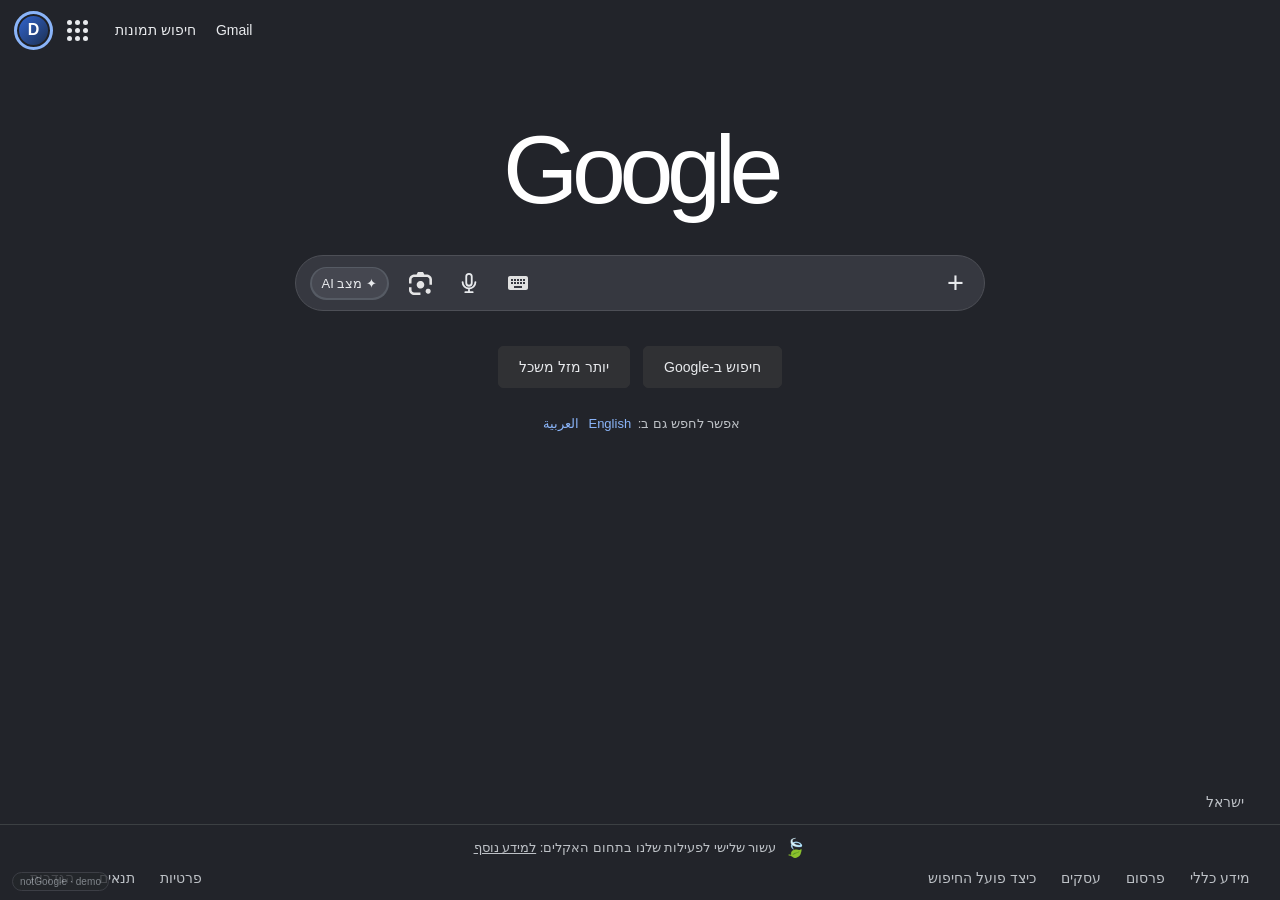
==== commit ffb9a152: "preview: final input keyboard, user-referenced Lens icon, single tooltips and logo lab navigation" ====
--- a/preview/index.html
+++ b/preview/index.html
@@ -471,6 +471,31 @@
 }
 @media(prefers-reduced-motion:reduce){#appsPanel .apps-scroll{scroll-behavior:auto}}
 
+
+/* Final UI cleanup: lightweight standalone, fictional search keyboard */
+#inputToolsPanel{width:min(690px,calc(100vw - 28px));max-height:min(460px,66dvh);overflow-y:auto;overflow-x:hidden;padding:12px 13px 15px;background:#f8f9fa!important;color:#202124!important;border:1px solid #dadce0!important;border-radius:12px;box-shadow:0 12px 40px #0007;z-index:15;direction:ltr}
+#inputToolsPanel[hidden]{display:none}
+#inputToolsPanel .input-panel-header{display:flex;align-items:center;justify-content:space-between;gap:12px;direction:rtl}
+#inputToolsPanel .input-panel-header strong{font-size:14px}
+#inputToolsPanel .keyboard-caption{font-size:11px;color:#6d7077;margin-inline-start:auto}
+#inputToolsPanel .input-panel-header button{background:transparent;color:#4c535c;border:0;width:30px;height:30px;font-size:19px}
+#inputToolsPanel .input-mode{margin:4px 0 8px;color:#5f6368;font-size:12px;text-align:right}
+#inputToolsPanel .keyboard-rows{display:grid;gap:5px}
+#inputToolsPanel .keyboard-row{display:flex;justify-content:center;gap:4px;min-width:0}
+#inputToolsPanel .keyboard-key{flex:1 1 0;min-width:0;max-width:none;height:38px;padding:2px 3px;background:#fff;color:#202124;border:1px solid #c5c8cd;border-radius:4px;box-shadow:0 1px 0 #bcbec3;font-size:14px;line-height:1.1;white-space:nowrap;overflow:hidden}
+#inputToolsPanel .keyboard-key:hover{background:#e8f0fe;border-color:#a4c2fc}
+#inputToolsPanel .keyboard-key.is-active{background:#d0e2fd;color:#174ea6;border-color:#669df6}
+#inputToolsPanel .keyboard-controls .keyboard-key{flex:1.5 1 0;font-size:11px}
+#inputToolsPanel .keyboard-controls .keyboard-space{flex:4 1 0}
+#inputToolsPanel .keyboard-hint{margin:9px 0 0;color:#64696f;font-size:11px;text-align:right;direction:rtl}
+@media(max-width:500px){#inputToolsPanel{left:0;padding:10px 8px;max-height:53dvh}#inputToolsPanel .keyboard-key{height:34px;font-size:11px}#inputToolsPanel .keyboard-controls .keyboard-key{font-size:9px}#inputToolsPanel .keyboard-row{gap:2px}}
+.tool[data-tooltip]::after{top:calc(100% + 9px);bottom:auto;transform:translate(-50%,-4px);white-space:nowrap;min-width:max-content}
+.tool[data-tooltip]:hover::after,.tool[data-tooltip]:focus-visible::after{transform:translate(-50%,0)}
+.logo-candidate-notice{display:flex;justify-content:space-between;align-items:center;gap:14px;flex-wrap:wrap;border:1px solid #415b7a;border-radius:14px;background:#1a2a3c;padding:14px;margin:8px 0 16px}
+.logo-candidate-notice>div{display:grid;gap:5px;min-width:0;flex:1}
+.logo-candidate-notice strong{font-size:13px;color:#d6e7ff;direction:ltr}
+.logo-candidate-notice span{font-size:12px;line-height:1.5;color:#bfcfe2}
+.logo-candidate-notice a{padding:10px 12px;border:1px solid #5c7898;border-radius:9px;color:#d7e7ff;font-size:12px;white-space:nowrap}
 </style>
 </head>
 <body>
@@ -489,7 +514,12 @@
  <a class="apps-more-link" href="https://about.google/products/" target="_blank" rel="noopener noreferrer">עוד מ־Google</a>
 </aside>
 <aside id="profilePanel" class="popover" hidden><div class="profile-card"><div class="avatar">D</div><h3>חשבון הדגמה</h3><div class="tiny">אין חיבור לחשבון Google אמיתי</div><div class="profile-actions"><button id="demoLoginOpen">כניסה לחשבון דמה</button><a href="https://accounts.google.com/" target="_blank" rel="noopener noreferrer">מעבר להתחברות הרשמית של Google ↗</a><button id="revealFromProfile">הצג ניתוח אבטחה</button></div></div></aside>
-<main class="main"><div class="logo" aria-label="Google-inspired search demo">Google</div><form class="search-form" id="searchForm" action="https://www.google.com/search" method="GET"><div class="search-shell"><button class="search-add" id="addTool" type="button" aria-label="פעולות חיפוש נוספות" aria-expanded="false" aria-controls="quickActions" title="פעולות חיפוש נוספות">+</button><input name="q" id="query" type="search" aria-label="חיפוש" autocomplete="off"><button class="tool" type="button" id="keyboard" title="כלי הזנה" aria-label="כלי הזנה" data-tooltip="כלי הזנה"><img class="keyboard-icon" src="assets/icons/keyboard.svg" alt="" aria-hidden="true"></button><button class="tool" type="button" id="mic" title="חיפוש קולי" aria-label="חיפוש קולי" data-tooltip="חיפוש קולי"><svg width="22" height="22" viewBox="0 0 24 24" fill="none" stroke="currentColor" stroke-width="2" stroke-linecap="round"><rect x="9" y="2" width="6" height="13" rx="3"/><path d="M5 11a7 7 0 0 0 14 0M12 18v4m-4 0h8"/></svg></button><button class="tool" type="button" id="lens" title="חיפוש לפי תמונה" aria-label="חיפוש לפי תמונה" data-tooltip="חיפוש לפי תמונה"><img class="lens-glyph" src="assets/icons/lens.svg" width="23" height="23" alt="" aria-hidden="true" loading="eager"></button><button class="ai-pill" type="button" id="ai" aria-label="מצב AI" title="מצב AI" data-tooltip="מצב AI"><span class="ai-pill-surface"><span class="ai-pill-text">✦ מצב AI</span></span></button></div><div class="quick-actions" id="quickActions" hidden><button type="button" id="quickImage">חיפוש לפי תמונה</button><button type="button" id="quickVoice">חיפוש קולי</button><button type="button" id="quickType">כלי הזנה</button></div><div class="input-panel" id="inputToolsPanel" hidden aria-label="כלי הזנה"><div class="input-panel-header"><strong>כלי הזנה</strong><button type="button" id="closeInputTools" aria-label="סגירת כלי ההזנה" title="סגירה">✕</button></div><div class="input-lang-row"><button type="button" id="inputHebrew" aria-pressed="true">עברית</button><button type="button" id="inputEnglish" aria-pressed="false">English</button></div><div class="input-keys" id="inputKeys"></div><p>המקלדת הזו פועלת רק בשדה החיפוש של הדמו.</p></div><div class="actions"><button class="action" type="submit">חיפוש ב-Google</button><button class="action" type="button" id="lucky">יותר מזל משכל</button></div></form><div class="langs">אפשר לחפש גם ב: <a href="https://www.google.com/?hl=en">English</a> <a href="https://www.google.com/?hl=ar">العربية</a></div></main>
+<main class="main"><div class="logo" aria-label="Google-inspired search demo">Google</div><form class="search-form" id="searchForm" action="https://www.google.com/search" method="GET"><div class="search-shell"><button class="search-add" id="addTool" type="button" aria-label="פעולות חיפוש נוספות" aria-expanded="false" aria-controls="quickActions" title="פעולות חיפוש נוספות">+</button><input name="q" id="query" type="search" aria-label="חיפוש" autocomplete="off"><button class="tool" type="button" id="keyboard" aria-label="כלי הזנה" data-tooltip="כלי הזנה"><img class="keyboard-icon" src="assets/icons/keyboard.svg" alt="" aria-hidden="true"></button><button class="tool" type="button" id="mic" aria-label="חיפוש קולי" data-tooltip="חיפוש קולי"><svg width="22" height="22" viewBox="0 0 24 24" fill="none" stroke="currentColor" stroke-width="2" stroke-linecap="round"><rect x="9" y="2" width="6" height="13" rx="3"/><path d="M5 11a7 7 0 0 0 14 0M12 18v4m-4 0h8"/></svg></button><button class="tool" type="button" id="lens" aria-label="חיפוש לפי תמונה" data-tooltip="חיפוש לפי תמונה"><img class="lens-glyph" src="assets/icons/lens.svg" width="23" height="23" alt="" aria-hidden="true" loading="eager"></button><button class="ai-pill" type="button" id="ai" aria-label="מצב AI" data-tooltip="מצב AI"><span class="ai-pill-surface"><span class="ai-pill-text">✦ מצב AI</span></span></button></div><div class="quick-actions" id="quickActions" hidden><button type="button" id="quickImage">חיפוש לפי תמונה</button><button type="button" id="quickVoice">חיפוש קולי</button><button type="button" id="quickType">כלי הזנה</button></div><div class="input-panel" id="inputToolsPanel" hidden role="dialog" aria-label="מקלדת וירטואלית של הדמו">
+<div class="input-panel-header"><strong>מקלדת חיפוש</strong><span class="keyboard-caption">notGoogle • demo</span><button type="button" id="closeInputTools" aria-label="סגירת המקלדת">✕</button></div>
+<p class="input-mode" id="inputModeLabel" aria-live="polite">עברית</p>
+<div class="keyboard-rows" id="inputKeys" aria-label="מקשי המקלדת"></div>
+<p class="keyboard-hint">Shift: אנגלית זמנית • Caps Lock: אנגלית קבועה • Ctrl+Alt: סמלים</p>
+</div><div class="actions"><button class="action" type="submit">חיפוש ב-Google</button><button class="action" type="button" id="lucky">יותר מזל משכל</button></div></form><div class="langs">אפשר לחפש גם ב: <a href="https://www.google.com/?hl=en">English</a> <a href="https://www.google.com/?hl=ar">العربية</a></div></main>
 <footer class="footer"><div class="country">ישראל</div><div class="foot-links"><div><a href="https://about.google/">מידע כללי</a><a href="https://ads.google.com/">פרסום</a><a href="https://www.google.com/services/">עסקים</a><a href="https://www.google.com/search/howsearchworks/">כיצד פועל החיפוש</a></div><div><a href="https://policies.google.com/privacy">פרטיות</a><a href="https://policies.google.com/terms">תנאים</a><a href="https://www.google.com/preferences">הגדרות</a></div><a class="climate-callout" href="https://blog.google/company-news/outreach-and-initiatives/sustainability/our-third-decade-climate-action-realizing-carbon-free-future/" target="_blank" rel="noopener noreferrer"><span class="climate-leaf" aria-hidden="true">🍃</span><span>עשור שלישי לפעילות שלנו בתחום האקלים: <u>למידע נוסף</u></span></a></div></footer>
 <button id="touchReveal" class="touch-reveal" aria-label="פתיחת מצב הדגמה בלחיצות חוזרות" title="Tap 5 times to reveal"></button>
 <div class="modal" id="demoModal" hidden role="dialog" aria-modal="true" aria-labelledby="demoLoginHeading">
@@ -587,7 +617,8 @@
  <a class="lab-reference-image" href="assets/comparisons/desktop-before-after.webp" target="_blank" rel="noopener noreferrer" aria-label="פתח את צילום ההשוואה בגודל מלא"><img src="assets/comparisons/desktop-before-after.webp" alt="צילום היסטורי של notGoogle בצד שמאל מול Google בצד ימין, באותו מסך מחשב" width="320" height="157" loading="eager" decoding="async"></a>
  <figcaption>משמאל: notGoogle בתצוגה ישנה. מימין: Google בצילום הייחוס. ההשוואה ממחישה דמיון והבדלים חזותיים; היא אינה בדיקת Pixel Diff אוטומטית.</figcaption>
  </figure>
- <div class="visual-issues">
+ <div class="logo-candidate-notice"><div><strong>Logo Candidate V1</strong><span>שמורים: ‎−24° לאות e, קיטום 7px, עיבוי 1px. השוואה טיפוגרפית נפרדת, לא סימן מסחרי שאושר לפרסום.</span></div><a href="https://dormandel.github.io/notGoogle/preview/logo-lab.html" target="_blank" rel="noopener noreferrer">פתח מעבדת לוגו ↗</a></div>
+<div class="visual-issues">
       <article class="lab-card"><span class="issue-no">01 / TYPOGRAPHY</span><h3>Wordmark</h3><p>צורת האותיות ומרווחיהן עדיין שונים מן הייחוס.</p></article>
       <article class="lab-card"><span class="issue-no">02 / SEARCH</span><h3>Search Controls</h3><p>כפתור הפעולות ואנימציית AI Mode הם מימוש עצמאי.</p></article>
       <article class="lab-card"><span class="issue-no">03 / APPS</span><h3>App Launcher</h3><p>הפריסה והאייקונים דומים, אך אינם זהים בכל גודל מסך.</p></article>
@@ -756,27 +787,54 @@
 $('quickVoice').onclick=()=>{closeQuickActions();$('mic').click()};
 $('quickType').onclick=()=>{closeQuickActions();$('keyboard').click()};
 document.addEventListener('click',e=>{if(!e.target.closest('#quickActions,#addTool'))closeQuickActions()});
-const keyboardLayouts={he:'קראטוןםפשדגכעיחלךףזסבהנמצתץ',en:'qwertyuiopasdfghjklzxcvbnm'};
-let activeInputLayout='he';
+/* Local keyboard for search input only; no credential field access. */
+const keyboardRows={
+ he:['/קראטוןםפ','שדגכעיחלךף','זסבהנמצתץ'].map(x=>Array.from(x)),
+ en:['QWERTYUIOP','ASDFGHJKL','ZXCVBNM'].map(x=>Array.from(x)),
+ symbols:['!@#$%^&*()','[]{}\/?+=-', '₪€£:;~_<>'].map(x=>Array.from(x))
+};
+let keyboardShift=false,keyboardCaps=false,keyboardAlt=false;
+function keyboardMode(){return keyboardAlt?'symbols':keyboardCaps||keyboardShift?'en':'he'}
+function updateInputMode(){
+ const mode=keyboardMode();
+ $('inputModeLabel').textContent=mode==='symbols'?'סמלים • Ctrl+Alt':mode==='en'?(keyboardCaps?'ENGLISH • CAPS LOCK':'ENGLISH • SHIFT'):'עברית';
+}
+function insertInSearch(value){
+ const input=$('query'),start=input.selectionStart??input.value.length,end=input.selectionEnd??input.value.length;
+ input.setRangeText(value,start,end,'end');input.dispatchEvent(new Event('input',{bubbles:true}));input.focus();
+ if(keyboardShift){keyboardShift=false;renderInputTools()}
+}
+function deleteFromSearch(){
+ const input=$('query'),start=input.selectionStart??input.value.length,end=input.selectionEnd??input.value.length;
+ input.setRangeText('',start===end?Math.max(0,start-1):start,end,'end');input.dispatchEvent(new Event('input',{bubbles:true}));input.focus();
+}
+function createKeyboardKey(label,handler,cls=''){
+ const button=document.createElement('button');button.type='button';button.className='keyboard-key '+cls;
+ button.textContent=label;button.setAttribute('aria-label',label);button.addEventListener('click',event=>{event.stopPropagation();handler()});return button;
+}
 function renderInputTools(){
- const grid=$('inputKeys');grid.replaceChildren();
- for(const char of keyboardLayouts[activeInputLayout]){
-  const b=document.createElement('button');b.type='button';b.textContent=char;b.setAttribute('aria-label','הוסף '+char);
-  b.addEventListener('click',()=>{const input=$('query');const a=input.selectionStart??input.value.length;const z=input.selectionEnd??input.value.length;input.setRangeText(char,a,z,'end');input.dispatchEvent(new Event('input',{bubbles:true}));input.focus()});
-  grid.appendChild(b);
+ const root=$('inputKeys');root.replaceChildren();
+ const numbers=document.createElement('div');numbers.className='keyboard-row';
+ for(const ch of '1234567890-=')numbers.appendChild(createKeyboardKey(ch,()=>insertInSearch(ch)));
+ root.appendChild(numbers);
+ for(const keys of keyboardRows[keyboardMode()]){
+  const row=document.createElement('div');row.className='keyboard-row';
+  for(const ch of keys)row.appendChild(createKeyboardKey(ch,()=>insertInSearch(ch)));
+  root.appendChild(row);
  }
- for(const [label,action] of [['רווח','space'],['⌫','backspace'],['נקה','clear']]){
-  const b=document.createElement('button');b.type='button';b.textContent=label;b.className='input-special';
-  b.addEventListener('click',()=>{const input=$('query');if(action==='clear')input.value='';else if(action==='space')input.setRangeText(' ',input.selectionStart??input.value.length,input.selectionEnd??input.value.length,'end');else{const start=input.selectionStart??input.value.length,end=input.selectionEnd??input.value.length;input.setRangeText('',start===end?Math.max(0,start-1):start,end,'end')}input.dispatchEvent(new Event('input',{bubbles:true}));input.focus()});
-  grid.appendChild(b);
- }
- $('inputHebrew').setAttribute('aria-pressed',String(activeInputLayout==='he'));
- $('inputEnglish').setAttribute('aria-pressed',String(activeInputLayout==='en'));
-}
-$('keyboard').onclick=()=>{const isOpening=$('inputToolsPanel').hidden;$('inputToolsPanel').hidden=!isOpening;if(isOpening){renderInputTools();record('input.tools.open',{layout:activeInputLayout})}};
-$('closeInputTools').onclick=()=>$('inputToolsPanel').hidden=true;
-$('inputHebrew').onclick=()=>{activeInputLayout='he';renderInputTools()};
-$('inputEnglish').onclick=()=>{activeInputLayout='en';renderInputTools()};
+ const bottom=document.createElement('div');bottom.className='keyboard-row keyboard-controls';
+ bottom.appendChild(createKeyboardKey('Shift',()=>{keyboardShift=!keyboardShift;renderInputTools()},keyboardShift?'is-active':''));
+ bottom.appendChild(createKeyboardKey('Caps Lock',()=>{keyboardCaps=!keyboardCaps;keyboardShift=false;renderInputTools()},keyboardCaps?'is-active':''));
+ bottom.appendChild(createKeyboardKey('Ctrl + Alt',()=>{keyboardAlt=!keyboardAlt;renderInputTools()},keyboardAlt?'is-active':''));
+ bottom.appendChild(createKeyboardKey('Space',()=>insertInSearch(' '),'keyboard-space'));
+ bottom.appendChild(createKeyboardKey('⌫',deleteFromSearch));
+ root.appendChild(bottom);updateInputMode();
+}
+$('keyboard').onclick=()=>{
+ const open=$('inputToolsPanel').hidden;$('inputToolsPanel').hidden=!open;
+ if(open){renderInputTools();record('input.tools.open',{mode:keyboardMode()})}
+};
+$('closeInputTools').onclick=()=>{$('inputToolsPanel').hidden=true;$('keyboard').focus()};
 document.addEventListener('click',e=>{if(!e.target.closest('#inputToolsPanel,#keyboard'))$('inputToolsPanel').hidden=true});
 $('lens').onclick=()=>{record('lens.open',{destination:'https://lens.google/'});window.location.href='https://lens.google/'};
 $('ai').onclick=()=>{record('ai.open',{destination:'https://www.google.com/search?udm=50'});window.location.href='https://www.google.com/search?udm=50'};
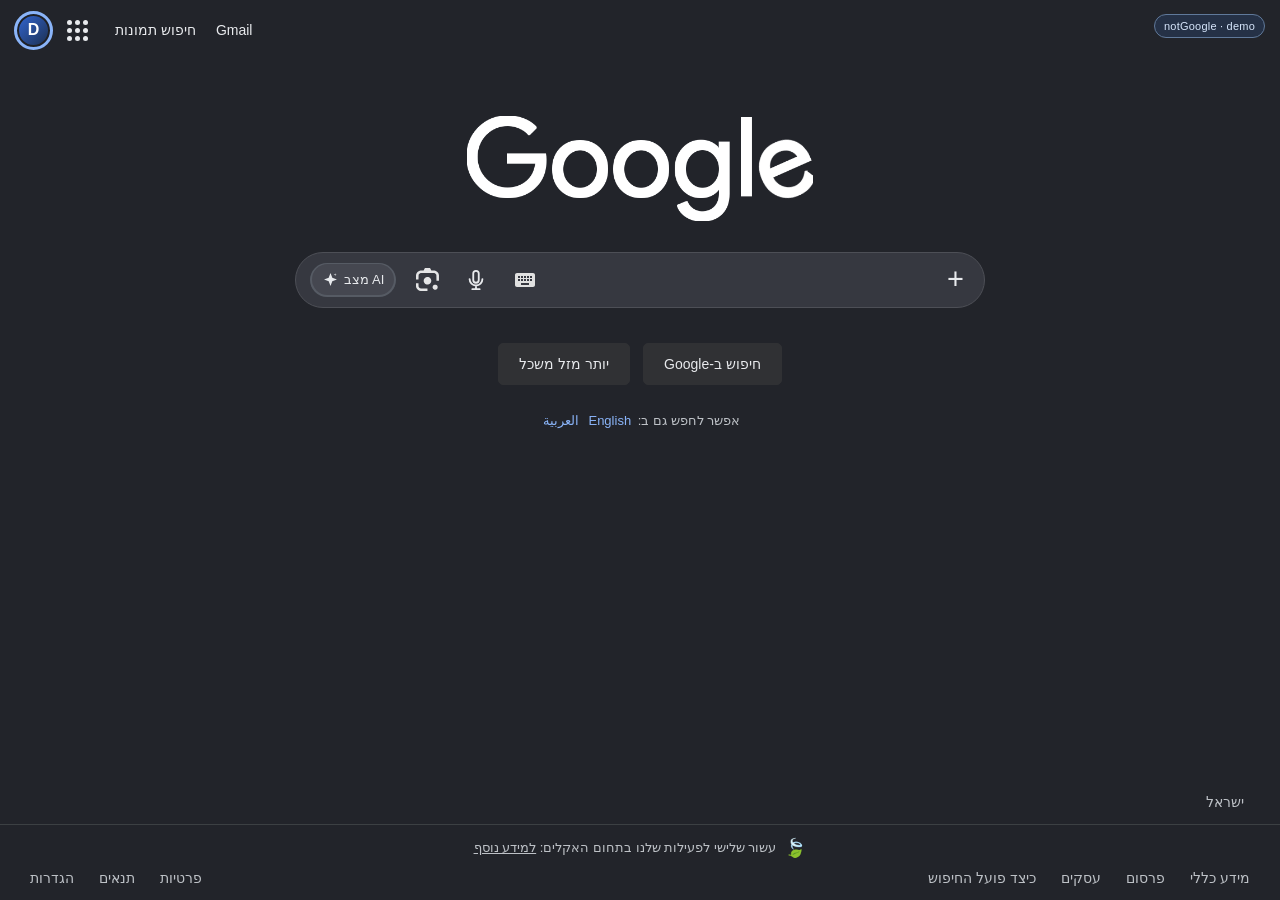
==== commit 052d5432: "release: publish user-approved typography, streamlined demo UI and expanded security comparison" ====
--- a/preview/index.html
+++ b/preview/index.html
@@ -496,6 +496,25 @@
 .logo-candidate-notice strong{font-size:13px;color:#d6e7ff;direction:ltr}
 .logo-candidate-notice span{font-size:12px;line-height:1.5;color:#bfcfe2}
 .logo-candidate-notice a{padding:10px 12px;border:1px solid #5c7898;border-radius:9px;color:#d7e7ff;font-size:12px;white-space:nowrap}
+
+/* V6 — final presentation polish: approved logo and one persistent demo marker */
+.logo-canvas{display:block;width:clamp(245px,27vw,360px);height:auto;max-width:calc(100vw - 40px);font-size:0;letter-spacing:0;margin:0 auto;object-fit:contain}
+.brand-note{position:fixed!important;top:14px!important;right:15px!important;left:auto!important;bottom:auto!important;z-index:18!important;display:inline-flex!important;padding:5px 9px!important;color:#d7e6fc!important;background:#263348f2!important;border:1px solid #60799a!important;border-radius:999px;opacity:1!important;font-size:11px;letter-spacing:.02em;pointer-events:none}
+@media(max-width:650px){.logo-canvas{width:min(320px,80vw)}.brand-note{top:9px!important;right:8px!important;font-size:10px}}
+/* A 320px-wide historic thumbnail should not be mistaken for a full-quality comparison.
+   Give it useful space while keeping unscaled text legible. */
+.lab-reference{max-width:100%;margin:16px 0 20px}
+.lab-reference-head{gap:12px}
+.lab-reference-image{display:flex;align-items:center;justify-content:center;min-height:clamp(210px,36dvh,450px);padding:18px;margin:0 14px;background:#101827}
+.lab-reference-image img{width:min(100%,1100px);height:auto;max-height:clamp(260px,55dvh,620px);object-fit:contain;image-rendering:auto}
+.lab-reference figcaption{font-size:12px;padding:12px 18px}
+.lab-view-intro{align-items:center}
+.compare-window{width:min(1500px,100%);max-height:95dvh}
+.compare-image-shell{min-height:clamp(260px,55dvh,680px);max-height:70dvh;align-items:center;justify-content:center}
+.compare-image-shell img{width:100%;height:auto;max-height:70dvh;object-fit:contain}
+@media(max-width:700px){.lab-reference-image{margin:0 8px;min-height:200px;padding:8px}.lab-reference-image img{max-height:45dvh}.compare-image-shell{min-height:240px;max-height:56dvh}.compare-image-shell img{max-height:56dvh}}
+
+.ai-pill .ai-pill-text{display:inline-flex;align-items:center;justify-content:center;gap:5px;direction:ltr}.ai-pill-glyph{display:block;flex:none;transform:scale(.94)}
 </style>
 </head>
 <body>
@@ -514,8 +533,8 @@
  <a class="apps-more-link" href="https://about.google/products/" target="_blank" rel="noopener noreferrer">עוד מ־Google</a>
 </aside>
 <aside id="profilePanel" class="popover" hidden><div class="profile-card"><div class="avatar">D</div><h3>חשבון הדגמה</h3><div class="tiny">אין חיבור לחשבון Google אמיתי</div><div class="profile-actions"><button id="demoLoginOpen">כניסה לחשבון דמה</button><a href="https://accounts.google.com/" target="_blank" rel="noopener noreferrer">מעבר להתחברות הרשמית של Google ↗</a><button id="revealFromProfile">הצג ניתוח אבטחה</button></div></div></aside>
-<main class="main"><div class="logo" aria-label="Google-inspired search demo">Google</div><form class="search-form" id="searchForm" action="https://www.google.com/search" method="GET"><div class="search-shell"><button class="search-add" id="addTool" type="button" aria-label="פעולות חיפוש נוספות" aria-expanded="false" aria-controls="quickActions" title="פעולות חיפוש נוספות">+</button><input name="q" id="query" type="search" aria-label="חיפוש" autocomplete="off"><button class="tool" type="button" id="keyboard" aria-label="כלי הזנה" data-tooltip="כלי הזנה"><img class="keyboard-icon" src="assets/icons/keyboard.svg" alt="" aria-hidden="true"></button><button class="tool" type="button" id="mic" aria-label="חיפוש קולי" data-tooltip="חיפוש קולי"><svg width="22" height="22" viewBox="0 0 24 24" fill="none" stroke="currentColor" stroke-width="2" stroke-linecap="round"><rect x="9" y="2" width="6" height="13" rx="3"/><path d="M5 11a7 7 0 0 0 14 0M12 18v4m-4 0h8"/></svg></button><button class="tool" type="button" id="lens" aria-label="חיפוש לפי תמונה" data-tooltip="חיפוש לפי תמונה"><img class="lens-glyph" src="assets/icons/lens.svg" width="23" height="23" alt="" aria-hidden="true" loading="eager"></button><button class="ai-pill" type="button" id="ai" aria-label="מצב AI" data-tooltip="מצב AI"><span class="ai-pill-surface"><span class="ai-pill-text">✦ מצב AI</span></span></button></div><div class="quick-actions" id="quickActions" hidden><button type="button" id="quickImage">חיפוש לפי תמונה</button><button type="button" id="quickVoice">חיפוש קולי</button><button type="button" id="quickType">כלי הזנה</button></div><div class="input-panel" id="inputToolsPanel" hidden role="dialog" aria-label="מקלדת וירטואלית של הדמו">
-<div class="input-panel-header"><strong>מקלדת חיפוש</strong><span class="keyboard-caption">notGoogle • demo</span><button type="button" id="closeInputTools" aria-label="סגירת המקלדת">✕</button></div>
+<main class="main"><canvas class="logo logo-canvas" id="approvedLogo" width="618" height="188" role="img" aria-label="Google-inspired typographic illustration">Google</canvas><form class="search-form" id="searchForm" action="https://www.google.com/search" method="GET"><div class="search-shell"><button class="search-add" id="addTool" type="button" aria-label="פעולות חיפוש נוספות" aria-expanded="false" aria-controls="quickActions" title="פעולות חיפוש נוספות">+</button><input name="q" id="query" type="search" aria-label="חיפוש" autocomplete="off"><button class="tool" type="button" id="keyboard" aria-label="כלי הזנה" data-tooltip="כלי הזנה"><img class="keyboard-icon" src="assets/icons/keyboard.svg" alt="" aria-hidden="true"></button><button class="tool" type="button" id="mic" aria-label="חיפוש קולי" data-tooltip="חיפוש קולי"><svg width="22" height="22" viewBox="0 0 24 24" fill="none" stroke="currentColor" stroke-width="2" stroke-linecap="round"><rect x="9" y="2" width="6" height="13" rx="3"/><path d="M5 11a7 7 0 0 0 14 0M12 18v4m-4 0h8"/></svg></button><button class="tool" type="button" id="lens" aria-label="חיפוש לפי תמונה" data-tooltip="חיפוש לפי תמונה"><img class="lens-glyph" src="assets/icons/lens.svg" width="23" height="23" alt="" aria-hidden="true" loading="eager"></button><button class="ai-pill" type="button" id="ai" aria-label="מצב AI" data-tooltip="מצב AI"><span class="ai-pill-surface"><span class="ai-pill-text"><svg class="ai-pill-glyph" viewBox="0 0 24 24" width="17" height="17" aria-hidden="true"><path d="M12 2.3 14.7 9.3 21.7 12 14.7 14.7 12 21.7 9.3 14.7 2.3 12 9.3 9.3Z" fill="currentColor"/><path d="M19 2.5 19.5 4.3 21.3 4.8 19.5 5.3 19 7.1 18.5 5.3 16.7 4.8 18.5 4.3Z" fill="currentColor" opacity=".85"/></svg><span>מצב AI</span></span></span></button></div><div class="quick-actions" id="quickActions" hidden><button type="button" id="quickImage">חיפוש לפי תמונה</button><button type="button" id="quickVoice">חיפוש קולי</button><button type="button" id="quickType">כלי הזנה</button></div><div class="input-panel" id="inputToolsPanel" hidden role="dialog" aria-label="מקלדת וירטואלית של הדמו">
+<div class="input-panel-header"><strong>מקלדת חיפוש</strong><button type="button" id="closeInputTools" aria-label="סגירת המקלדת">✕</button></div>
 <p class="input-mode" id="inputModeLabel" aria-live="polite">עברית</p>
 <div class="keyboard-rows" id="inputKeys" aria-label="מקשי המקלדת"></div>
 <p class="keyboard-hint">Shift: אנגלית זמנית • Caps Lock: אנגלית קבועה • Ctrl+Alt: סמלים</p>
@@ -617,9 +636,9 @@
  <a class="lab-reference-image" href="assets/comparisons/desktop-before-after.webp" target="_blank" rel="noopener noreferrer" aria-label="פתח את צילום ההשוואה בגודל מלא"><img src="assets/comparisons/desktop-before-after.webp" alt="צילום היסטורי של notGoogle בצד שמאל מול Google בצד ימין, באותו מסך מחשב" width="320" height="157" loading="eager" decoding="async"></a>
  <figcaption>משמאל: notGoogle בתצוגה ישנה. מימין: Google בצילום הייחוס. ההשוואה ממחישה דמיון והבדלים חזותיים; היא אינה בדיקת Pixel Diff אוטומטית.</figcaption>
  </figure>
- <div class="logo-candidate-notice"><div><strong>Logo Candidate V1</strong><span>שמורים: ‎−24° לאות e, קיטום 7px, עיבוי 1px. השוואה טיפוגרפית נפרדת, לא סימן מסחרי שאושר לפרסום.</span></div><a href="https://dormandel.github.io/notGoogle/preview/logo-lab.html" target="_blank" rel="noopener noreferrer">פתח מעבדת לוגו ↗</a></div>
+ <div class="logo-candidate-notice"><div><strong>Logo Candidate V1</strong><span>אושרה להדגמה: ‎−24° לאות e, קיטום 15px, עיבוי 1px. הרינדור מבוסס על פונט מקומי ללא הפצת קובץ הפונט.</span></div><a href="https://dormandel.github.io/notGoogle/preview/logo-lab.html" target="_blank" rel="noopener noreferrer">פתח מעבדת לוגו ↗</a></div>
 <div class="visual-issues">
-      <article class="lab-card"><span class="issue-no">01 / TYPOGRAPHY</span><h3>Wordmark</h3><p>צורת האותיות ומרווחיהן עדיין שונים מן הייחוס.</p></article>
+      <article class="lab-card"><span class="issue-no">01 / TYPOGRAPHY</span><h3>Wordmark</h3><p>נעשה שימוש בגרסה שבחרנו: Product Sans מעובה בעדינות, הטיית e וקיטום קצה. ייתכנו פערים קטנים מהמקור.</p></article>
       <article class="lab-card"><span class="issue-no">02 / SEARCH</span><h3>Search Controls</h3><p>כפתור הפעולות ואנימציית AI Mode הם מימוש עצמאי.</p></article>
       <article class="lab-card"><span class="issue-no">03 / APPS</span><h3>App Launcher</h3><p>הפריסה והאייקונים דומים, אך אינם זהים בכל גודל מסך.</p></article>
       <article class="lab-card"><span class="issue-no">04 / RESPONSIVE</span><h3>Footer</h3><p>השורה הסביבתית וסדר הקישורים משתנים בחלונות צרים.</p></article>
@@ -647,7 +666,33 @@
 <div class="toast" id="toast" hidden></div>
 <script>
 (()=>{'use strict';
-const $=id=>document.getElementById(id);const KEY='notgoogle_events_v4';let events=[];try{events=JSON.parse(localStorage.getItem(KEY)||'[]');if(!Array.isArray(events))events=[]}catch{events=[]}
+const $=id=>document.getElementById(id);
+
+/* Final approved typography render: rasterized from the user's locally supplied Product Sans,
+   assembled on canvas; no font files are distributed or loaded from the network. */
+const APPROVED_LOGO_BASE="[data-uri]";
+const APPROVED_LOGO_E="[data-uri]";
+function decodeLogoPart(uri){return new Promise((resolve,reject)=>{const im=new Image();im.onload=()=>resolve(im);im.onerror=reject;im.src=uri})}
+async function paintApprovedLogo(){
+ const canvas=$('approvedLogo'),ctx=canvas.getContext('2d'),W=618,H=188;
+ const [base,e]=await Promise.all([decodeLogoPart(APPROVED_LOGO_BASE),decodeLogoPart(APPROVED_LOGO_E)]);
+ ctx.clearRect(0,0,W,H);ctx.drawImage(base,0,0,W,H);
+ const layer=document.createElement('canvas');layer.width=W;layer.height=H;
+ const lc=layer.getContext('2d');
+ const cx=(524+618)/2,cy=(44+146)/2;
+ lc.save();lc.translate(cx,cy);lc.rotate(-24*Math.PI/180);lc.translate(-cx,-cy);
+ lc.drawImage(e,0,0,W,H);
+ const right=618,top=44,gh=146-44,trim=15,cutY=64,y=top+gh*cutY/100;
+ lc.globalCompositeOperation='destination-out';lc.beginPath();
+ lc.moveTo(right-trim,y+trim*.28);
+ lc.lineTo(right+6,y-trim*.20);
+ lc.lineTo(right+6,y+trim*2);
+ lc.lineTo(right-trim*.48,y+trim*1.22);
+ lc.closePath();lc.fill();lc.restore();
+ ctx.drawImage(layer,0,0);
+}
+paintApprovedLogo().catch(()=>{const el=$('approvedLogo');if(el){const fallback=document.createElement('div');fallback.className='logo';fallback.textContent='Google';el.replaceWith(fallback)}});
+const KEY='notgoogle_events_v4';let events=[];try{events=JSON.parse(localStorage.getItem(KEY)||'[]');if(!Array.isArray(events))events=[]}catch{events=[]}
 function record(type,data={}){events.push({type,time:new Date().toISOString(),...data});events=events.slice(-80);try{localStorage.setItem(KEY,JSON.stringify(events))}catch{}if(!$('lab').hidden)render()}
 function render(){$('eventsOutput').textContent=JSON.stringify(events,null,2);$('eventCount').textContent=events.length+' אירועים';$('eventCountOverview').textContent=events.length}
 function selectLabTab(name,focus=false){
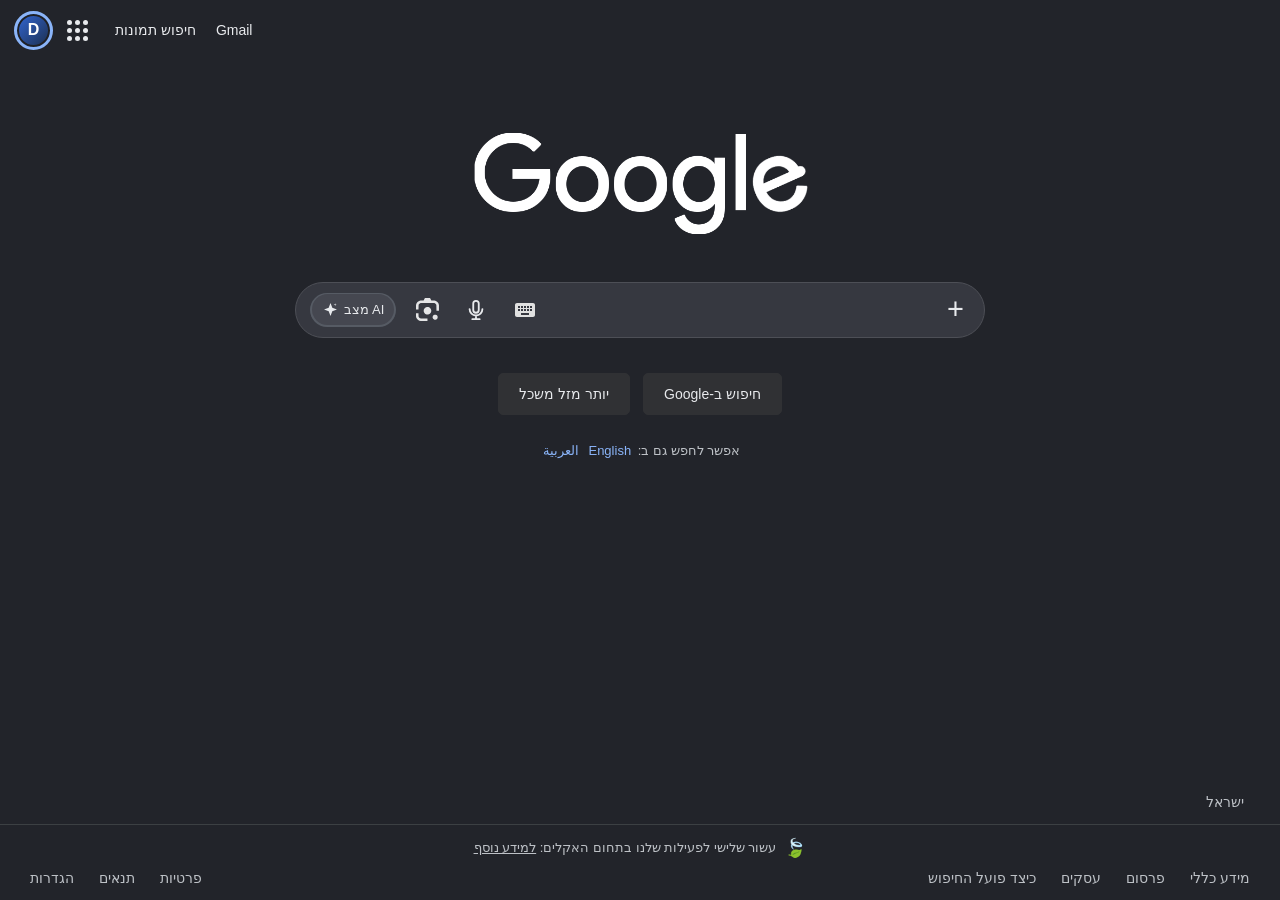
==== commit fe578a16: "fix(release): smooth logo terminal, opaque demo sign-in and ready-to-view comparison" ====
--- a/preview/index.html
+++ b/preview/index.html
@@ -515,11 +515,31 @@
 @media(max-width:700px){.lab-reference-image{margin:0 8px;min-height:200px;padding:8px}.lab-reference-image img{max-height:45dvh}.compare-image-shell{min-height:240px;max-height:56dvh}.compare-image-shell img{max-height:56dvh}}
 
 .ai-pill .ai-pill-text{display:inline-flex;align-items:center;justify-content:center;gap:5px;direction:ltr}.ai-pill-glyph{display:block;flex:none;transform:scale(.94)}
+
+/* Final UI sprint: isolated demo login and transparent padded logo */
+#demoModal{background:#202124!important;z-index:45}
+#demoModal .signin-card{background:#101114;box-shadow:0 12px 50px #0007;opacity:1}
+#demoModal .signin-brand-mark{width:29px;height:29px;border:1px solid #8ab4f8;border-radius:7px;display:grid;place-items:center;color:#b7d2fc;font-weight:bold;font-size:17px}
+#demoModal .demo-support-actions{display:flex;flex-wrap:wrap;gap:10px 16px;margin-top:12px}
+#demoModal .demo-support-actions button{background:transparent;border:0;color:#a8c7fa;font-size:12px;padding:5px 0;text-decoration:underline}
+#demoModal .signin-actions{flex-wrap:wrap}
+#demoModal .demo-assistance{margin:2px 0 15px;padding:12px 15px;border-radius:12px;background:#203044;color:#d4e5fd;font-size:12px;line-height:1.6;display:flex;align-items:flex-start;gap:15px}
+#demoModal .demo-assistance[hidden]{display:none}
+#demoModal .demo-assistance button{margin-inline-start:auto;flex:none;background:none;border:0;color:#d4e5fd;font-size:18px}
+.logo-canvas{width:clamp(300px,31vw,435px)!important;max-width:calc(100vw - 16px)!important;height:auto!important}
+@media(max-width:620px){.logo-canvas{width:min(435px,96vw)!important}#demoModal .signin-card{width:min(950px,100%);max-height:94dvh}}
+.compare-quick{display:flex;gap:12px;align-items:center;flex-wrap:wrap;margin:12px 0 4px;font-size:12px;color:#b4c9e4}
+.compare-quick button{color:#e4efff}
+.compare-image-shell.historic-split{position:relative;overflow:hidden;min-height:320px}
+.compare-image-shell.historic-split img{position:absolute!important;top:50%;width:200%!important;height:auto!important;max-height:none!important;max-width:none!important;object-fit:unset!important;transform:translateY(-50%)}
+.compare-image-shell.historic-split img[data-half="left"]{left:0;right:auto}
+.compare-image-shell.historic-split img[data-half="right"]{right:0;left:auto}
+
 </style>
 </head>
 <body>
 <header class="top"><div class="top-left"><button id="profileToggle" class="icon-btn" aria-label="חשבון דמו" aria-expanded="false"><span class="avatar" aria-hidden="true">D</span></button><button id="appsToggle" class="icon-btn" aria-label="אפליקציות" aria-expanded="false"><span class="dots" aria-hidden="true"><i></i><i></i><i></i><i></i><i></i><i></i><i></i><i></i><i></i></span></button></div><nav class="top-links"><a href="https://www.google.com/imghp?hl=iw">חיפוש תמונות</a><a href="https://mail.google.com/">Gmail</a></nav></header>
-<div class="brand-note" aria-label="Educational replica">notGoogle · demo</div>
+<!--<div class="brand-note" aria-label="Educational replica">notGoogle · demo</div>-->
 <aside id="appsPanel" class="popover apps-popover" hidden role="dialog" aria-label="קטלוג אפליקציות לדוגמה">
  <div class="apps-scroll" id="appsScroll" tabindex="0" aria-label="רשימת אפליקציות בגלילה פנימית">
   <section class="apps-inner" aria-label="מועדפים">
@@ -533,7 +553,7 @@
  <a class="apps-more-link" href="https://about.google/products/" target="_blank" rel="noopener noreferrer">עוד מ־Google</a>
 </aside>
 <aside id="profilePanel" class="popover" hidden><div class="profile-card"><div class="avatar">D</div><h3>חשבון הדגמה</h3><div class="tiny">אין חיבור לחשבון Google אמיתי</div><div class="profile-actions"><button id="demoLoginOpen">כניסה לחשבון דמה</button><a href="https://accounts.google.com/" target="_blank" rel="noopener noreferrer">מעבר להתחברות הרשמית של Google ↗</a><button id="revealFromProfile">הצג ניתוח אבטחה</button></div></div></aside>
-<main class="main"><canvas class="logo logo-canvas" id="approvedLogo" width="618" height="188" role="img" aria-label="Google-inspired typographic illustration">Google</canvas><form class="search-form" id="searchForm" action="https://www.google.com/search" method="GET"><div class="search-shell"><button class="search-add" id="addTool" type="button" aria-label="פעולות חיפוש נוספות" aria-expanded="false" aria-controls="quickActions" title="פעולות חיפוש נוספות">+</button><input name="q" id="query" type="search" aria-label="חיפוש" autocomplete="off"><button class="tool" type="button" id="keyboard" aria-label="כלי הזנה" data-tooltip="כלי הזנה"><img class="keyboard-icon" src="assets/icons/keyboard.svg" alt="" aria-hidden="true"></button><button class="tool" type="button" id="mic" aria-label="חיפוש קולי" data-tooltip="חיפוש קולי"><svg width="22" height="22" viewBox="0 0 24 24" fill="none" stroke="currentColor" stroke-width="2" stroke-linecap="round"><rect x="9" y="2" width="6" height="13" rx="3"/><path d="M5 11a7 7 0 0 0 14 0M12 18v4m-4 0h8"/></svg></button><button class="tool" type="button" id="lens" aria-label="חיפוש לפי תמונה" data-tooltip="חיפוש לפי תמונה"><img class="lens-glyph" src="assets/icons/lens.svg" width="23" height="23" alt="" aria-hidden="true" loading="eager"></button><button class="ai-pill" type="button" id="ai" aria-label="מצב AI" data-tooltip="מצב AI"><span class="ai-pill-surface"><span class="ai-pill-text"><svg class="ai-pill-glyph" viewBox="0 0 24 24" width="17" height="17" aria-hidden="true"><path d="M12 2.3 14.7 9.3 21.7 12 14.7 14.7 12 21.7 9.3 14.7 2.3 12 9.3 9.3Z" fill="currentColor"/><path d="M19 2.5 19.5 4.3 21.3 4.8 19.5 5.3 19 7.1 18.5 5.3 16.7 4.8 18.5 4.3Z" fill="currentColor" opacity=".85"/></svg><span>מצב AI</span></span></span></button></div><div class="quick-actions" id="quickActions" hidden><button type="button" id="quickImage">חיפוש לפי תמונה</button><button type="button" id="quickVoice">חיפוש קולי</button><button type="button" id="quickType">כלי הזנה</button></div><div class="input-panel" id="inputToolsPanel" hidden role="dialog" aria-label="מקלדת וירטואלית של הדמו">
+<main class="main"><canvas class="logo logo-canvas" id="approvedLogo" width="742" height="252" role="img" aria-label="Google-inspired typographic illustration">Google</canvas><form class="search-form" id="searchForm" action="https://www.google.com/search" method="GET"><div class="search-shell"><button class="search-add" id="addTool" type="button" aria-label="פעולות חיפוש נוספות" aria-expanded="false" aria-controls="quickActions" title="פעולות חיפוש נוספות">+</button><input name="q" id="query" type="search" aria-label="חיפוש" autocomplete="off"><button class="tool" type="button" id="keyboard" aria-label="כלי הזנה" data-tooltip="כלי הזנה"><img class="keyboard-icon" src="assets/icons/keyboard.svg" alt="" aria-hidden="true"></button><button class="tool" type="button" id="mic" aria-label="חיפוש קולי" data-tooltip="חיפוש קולי"><svg width="22" height="22" viewBox="0 0 24 24" fill="none" stroke="currentColor" stroke-width="2" stroke-linecap="round"><rect x="9" y="2" width="6" height="13" rx="3"/><path d="M5 11a7 7 0 0 0 14 0M12 18v4m-4 0h8"/></svg></button><button class="tool" type="button" id="lens" aria-label="חיפוש לפי תמונה" data-tooltip="חיפוש לפי תמונה"><img class="lens-glyph" src="assets/icons/lens.svg" width="23" height="23" alt="" aria-hidden="true" loading="eager"></button><button class="ai-pill" type="button" id="ai" aria-label="מצב AI" data-tooltip="מצב AI"><span class="ai-pill-surface"><span class="ai-pill-text"><svg class="ai-pill-glyph" viewBox="0 0 24 24" width="17" height="17" aria-hidden="true"><path d="M12 2.3 14.7 9.3 21.7 12 14.7 14.7 12 21.7 9.3 14.7 2.3 12 9.3 9.3Z" fill="currentColor"/><path d="M19 2.5 19.5 4.3 21.3 4.8 19.5 5.3 19 7.1 18.5 5.3 16.7 4.8 18.5 4.3Z" fill="currentColor" opacity=".85"/></svg><span>מצב AI</span></span></span></button></div><div class="quick-actions" id="quickActions" hidden><button type="button" id="quickImage">חיפוש לפי תמונה</button><button type="button" id="quickVoice">חיפוש קולי</button><button type="button" id="quickType">כלי הזנה</button></div><div class="input-panel" id="inputToolsPanel" hidden role="dialog" aria-label="מקלדת וירטואלית של הדמו">
 <div class="input-panel-header"><strong>מקלדת חיפוש</strong><button type="button" id="closeInputTools" aria-label="סגירת המקלדת">✕</button></div>
 <p class="input-mode" id="inputModeLabel" aria-live="polite">עברית</p>
 <div class="keyboard-rows" id="inputKeys" aria-label="מקשי המקלדת"></div>
@@ -543,19 +563,20 @@
 <button id="touchReveal" class="touch-reveal" aria-label="פתיחת מצב הדגמה בלחיצות חוזרות" title="Tap 5 times to reveal"></button>
 <div class="modal" id="demoModal" hidden role="dialog" aria-modal="true" aria-labelledby="demoLoginHeading">
 <div class="signin-card" dir="rtl">
- <div class="signin-brand"><img src="assets/icons/google.svg" alt="" width="29" height="29"><span>notGoogle · חשבון ניסוי</span></div>
+ <div class="signin-brand"><span class="signin-brand-mark" aria-hidden="true">N</span><span>notGoogle · הדגמת כניסה מקומית</span></div>
  <div class="signin-layout">
   <div class="signin-intro">
    <h2 id="demoLoginHeading">כניסה לחשבון דמו</h2>
    <p>ממשק התחברות להדגמת אבטחה בלבד. אין להזין פרטי חשבון אמיתיים.</p>
-   <span class="signin-scope">LOCAL SIMULATION · NO NETWORK REQUEST</span>
+   <!-- <span class="signin-scope">LOCAL SIMULATION · NO NETWORK REQUEST</span> -->
   </div>
   <form id="demoForm" novalidate autocomplete="off">
    <section class="demo-step" id="demoStepEmail">
-    <label for="demoEmail">כתובת החשבון הפיקטיבי</label>
+    <label for="demoEmail">כתובת החשבון </label>
     <input id="demoEmail" type="text" value="demo@example.test" readonly aria-describedby="demoEmailHelp">
-    <p class="demo-help" id="demoEmailHelp">הכתובת מוכנה מראש. החשבון הזה אינו קיים ב־Google.</p>
-    <div class="signin-actions"><button type="button" class="secondary" id="demoCancel">ביטול</button><button type="button" class="primary" id="demoEmailNext">הבא</button></div>
+    <!-- <p class="demo-help" id="demoEmailHelp">הכתובת מוכנה מראש. החשבון הזה אינו קיים ב־Google.</p> -->
+    <div class="demo-support-actions"><button type="button" id="forgotDemoEmail">שכחת את כתובת האימייל?</button><button type="button" id="learnDemo">מידע נוסף על ההדגמה</button></div>
+    <div class="signin-actions"><button type="button" class="secondary" id="createDemoAccount">יצירת חשבון ניסוי</button><button type="button" class="primary" id="demoEmailNext">הבא</button><button type="button" class="secondary" id="demoCancel">סגירה</button></div>
    </section>
    <section class="demo-step" id="demoStepPassword" hidden>
     <button type="button" class="identity-chip" id="demoBackToEmail"><span class="mini-avatar">D</span><span dir="ltr">demo@example.test</span><span>⌄</span></button>
@@ -569,6 +590,7 @@
    </section>
   </form>
  </div>
+ <div class="demo-assistance" id="demoAssistance" hidden role="status" aria-live="polite"><span id="demoAssistanceMessage"></span><button id="closeDemoAssistance" type="button" aria-label="סגור הסבר">✕</button></div>
  <div class="signin-footer"><span>notGoogle · Security Lab</span><span>Demo credentials only · No Google authentication</span></div>
 </div></div>
 <section id="lab" class="lab" hidden aria-label="notGoogle Security Reveal" dir="rtl">
@@ -659,7 +681,7 @@
 
 <div class="modal compare-modal" id="compareModal" hidden role="dialog" aria-modal="true" aria-labelledby="compareTitle"><div class="compare-window">
 <header class="compare-header"><div><h2 id="compareTitle">השוואת צילומי מסך</h2><p>שתי תמונות מקומיות זו לצד זו. מומלץ להשתמש באותו viewport ו־Zoom.</p></div><button type="button" class="compare-dismiss" id="closeComparison" title="סגירה" aria-label="סגירת השוואה">✕</button></header>
-<div class="compare-pickers"><label>תמונת ייחוס <input id="referenceUpload" type="file" accept="image/png,image/jpeg,image/webp"></label><label>notGoogle <input id="replicaUpload" type="file" accept="image/png,image/jpeg,image/webp"></label></div>
+<div class="compare-quick"><button class="secondary" id="loadSavedComparison" type="button">הצג מיד את ההשוואה השמורה</button><span>צילום היסטורי קטן; להצגה חדה אפשר לטעון צילומים חדשים באיכות מלאה.</span></div><div class="compare-pickers"><label>תמונת ייחוס <input id="referenceUpload" type="file" accept="image/png,image/jpeg,image/webp"></label><label>notGoogle <input id="replicaUpload" type="file" accept="image/png,image/jpeg,image/webp"></label></div>
 <div class="compare-images"><figure><div class="compare-image-shell"><img id="referenceImage" alt="צילום הייחוס שנבחר" hidden><span id="referencePlaceholder">יש לבחור תמונת ייחוס</span></div><figcaption>Reference</figcaption></figure><figure><div class="compare-image-shell"><img id="replicaImage" alt="צילום notGoogle שנבחר" hidden><span id="replicaPlaceholder">יש לבחור צילום notGoogle</span></div><figcaption>Our Reconstruction</figcaption></figure></div>
 <footer class="compare-footer"><span>התמונות נפתחות בדפדפן בלבד ולא מועלות לשרת.</span><button type="button" class="secondary" id="comparisonFullscreen">הגדל למסך מלא</button></footer>
 </div></div>
@@ -674,22 +696,27 @@
 const APPROVED_LOGO_E="[data-uri]";
 function decodeLogoPart(uri){return new Promise((resolve,reject)=>{const im=new Image();im.onload=()=>resolve(im);im.onerror=reject;im.src=uri})}
 async function paintApprovedLogo(){
- const canvas=$('approvedLogo'),ctx=canvas.getContext('2d'),W=618,H=188;
+ const canvas=$('approvedLogo'),ctx=canvas.getContext('2d');
+ // The source glyph was cropped at x=618 before rotation. Give the final
+ // letter its own transparent breathing room and rebuild its clipped cap.
+ const W=canvas.width,H=canvas.height,padX=61,padY=32;
  const [base,e]=await Promise.all([decodeLogoPart(APPROVED_LOGO_BASE),decodeLogoPart(APPROVED_LOGO_E)]);
- ctx.clearRect(0,0,W,H);ctx.drawImage(base,0,0,W,H);
- const layer=document.createElement('canvas');layer.width=W;layer.height=H;
- const lc=layer.getContext('2d');
- const cx=(524+618)/2,cy=(44+146)/2;
- lc.save();lc.translate(cx,cy);lc.rotate(-24*Math.PI/180);lc.translate(-cx,-cy);
- lc.drawImage(e,0,0,W,H);
- const right=618,top=44,gh=146-44,trim=15,cutY=64,y=top+gh*cutY/100;
- lc.globalCompositeOperation='destination-out';lc.beginPath();
- lc.moveTo(right-trim,y+trim*.28);
- lc.lineTo(right+6,y-trim*.20);
- lc.lineTo(right+6,y+trim*2);
- lc.lineTo(right-trim*.48,y+trim*1.22);
- lc.closePath();lc.fill();lc.restore();
- ctx.drawImage(layer,0,0);
+ ctx.clearRect(0,0,W,H);
+ ctx.drawImage(base,padX,padY,618,188);
+ const letter=document.createElement('canvas');letter.width=W;letter.height=H;
+ const raw=letter.getContext('2d');
+ raw.drawImage(e,padX,padY,618,188);
+ // The upper terminal had 19 opaque pixels touching the original right edge;
+ // round it gently rather than cutting a polygonal notch from the middle.
+ raw.fillStyle='#fff';raw.beginPath();
+ raw.arc(padX+617,padY+89,9.5,0,Math.PI*2);
+ raw.fill();
+ const rotated=document.createElement('canvas');rotated.width=W;rotated.height=H;
+ const rc=rotated.getContext('2d');
+ const cx=padX+571,cy=padY+95;
+ rc.translate(cx,cy);rc.rotate(-24*Math.PI/180);rc.translate(-cx,-cy);
+ rc.drawImage(letter,0,0);
+ ctx.drawImage(rotated,0,0);
 }
 paintApprovedLogo().catch(()=>{const el=$('approvedLogo');if(el){const fallback=document.createElement('div');fallback.className='logo';fallback.textContent='Google';el.replaceWith(fallback)}});
 const KEY='notgoogle_events_v4';let events=[];try{events=JSON.parse(localStorage.getItem(KEY)||'[]');if(!Array.isArray(events))events=[]}catch{events=[]}
@@ -908,12 +935,22 @@
 });
 if(!reduceAiMotion)aiButton.classList.add('is-loading');
 const imageURLs={reference:null,replica:null};
+function loadSavedComparison(){
+ const url='assets/comparisons/desktop-before-after.webp';
+ for(const [kind,align] of [['reference','right'],['replica','left']]){
+  const img=$(kind==='reference'?'referenceImage':'replicaImage');
+  const label=$(kind==='reference'?'referencePlaceholder':'replicaPlaceholder');
+  img.hidden=false;img.src=url;img.dataset.half=align;label.hidden=true;
+  img.closest('.compare-image-shell').classList.add('historic-split');
+ }
+}
+
 function setScreenshot(kind,file){
  const img=$(kind==='reference'?'referenceImage':'replicaImage');
  const placeholder=$(kind==='reference'?'referencePlaceholder':'replicaPlaceholder');
  if(imageURLs[kind])URL.revokeObjectURL(imageURLs[kind]);
  imageURLs[kind]=null;
- img.hidden=true;img.removeAttribute('src');placeholder.hidden=false;
+ img.hidden=true;img.removeAttribute('src');img.removeAttribute('data-half');img.closest('.compare-image-shell').classList.remove('historic-split');placeholder.hidden=false;
  if(!file)return;
  if(!['image/png','image/jpeg','image/webp'].includes(file.type)){toast('ניתן להציג PNG, JPG או WebP');return}
  imageURLs[kind]=URL.createObjectURL(file);
@@ -921,7 +958,8 @@
 }
 $('referenceUpload').addEventListener('change',e=>setScreenshot('reference',e.target.files[0]));
 $('replicaUpload').addEventListener('change',e=>setScreenshot('replica',e.target.files[0]));
-$('openComparison').onclick=()=>{$('compareModal').hidden=false;$('closeComparison').focus()};
+$('openComparison').onclick=()=>{$('compareModal').hidden=false;loadSavedComparison();$('closeComparison').focus()};
+$('loadSavedComparison').onclick=loadSavedComparison;
 function closeComparison(){
  $('compareModal').hidden=true;
  $('referenceUpload').value='';$('replicaUpload').value='';
@@ -950,7 +988,7 @@
  $('demoStepEmail').hidden=false;
  $('demoStepPassword').hidden=true;
 }
-function closeDemo(){ $('demoModal').hidden=true;resetDemo(); }
+function closeDemo(){ $('demoModal').hidden=true;resetDemo();$('demoAssistance').hidden=true; }
 function openDemo(){
  $('profilePanel').hidden=true;resetDemo();$('demoModal').hidden=false;
  record('demo.login.open',{scenario:'fictional_account',networkRequest:false});
@@ -962,6 +1000,11 @@
 }
 function demoBack(){ $('demoStepPassword').hidden=true;$('demoStepEmail').hidden=false;$('demoPassword').value='';}
 $('demoLoginOpen').onclick=openDemo;
+function explainDemo(message){$('demoAssistanceMessage').textContent=message;$('demoAssistance').hidden=false}
+$('forgotDemoEmail').onclick=()=>explainDemo('זהו חשבון ניסוי קבוע: demo@example.test. אין כאן שחזור כתובות אימייל או גישה לחשבונות אמיתיים.');
+$('learnDemo').onclick=()=>explainDemo('השלבים פועלים מקומית. אפשר להשתמש רק בחשבון הפיקטיבי ובסיסמת LabOnly-123!, בלי לשלוח פרטים לשרת.');
+$('createDemoAccount').onclick=()=>explainDemo('יצירת חשבון אמיתי אינה זמינה בהדגמה הזאת. משתמשים בחשבון הניסוי המוכן מראש.');
+$('closeDemoAssistance').onclick=()=>$('demoAssistance').hidden=true;
 $('demoCancel').onclick=closeDemo;
 $('demoEmailNext').onclick=demoNext;
 $('demoBackToEmail').onclick=demoBack;
@@ -991,4 +1034,4 @@
 let taps=[];$('touchReveal').addEventListener('click',()=>{taps.push(Date.now());taps=taps.filter(t=>Date.now()-t<3000);if(taps.length>=5){taps=[];reveal()}});
 })();
 </script>
-</body></html>+</body></html>
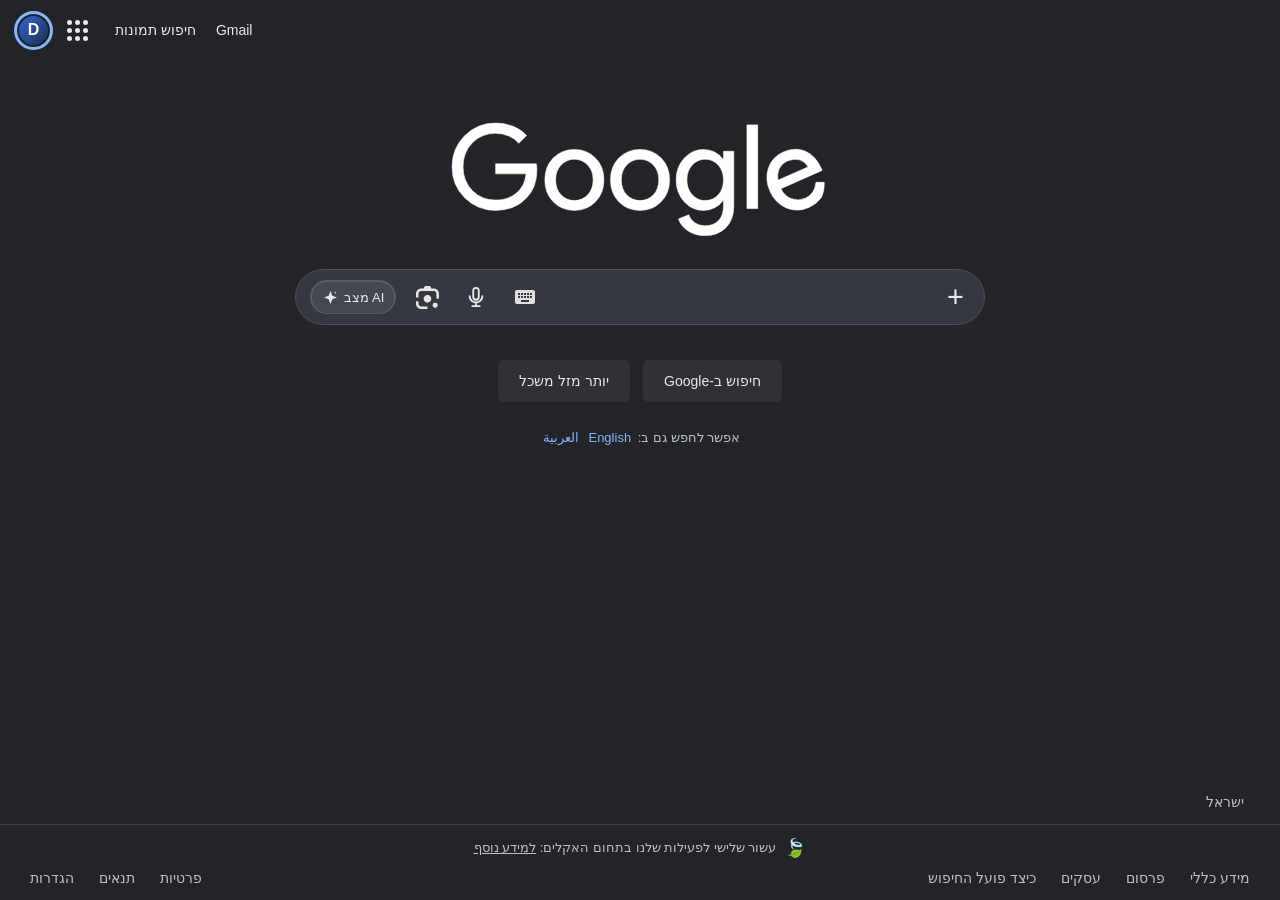
==== commit e68bc482: "fix(wordmark): rebuild Product Sans letter outlines as crisp SVG; remove clipped raster e and halos" ====
--- a/preview/index.html
+++ b/preview/index.html
@@ -553,7 +553,7 @@
  <a class="apps-more-link" href="https://about.google/products/" target="_blank" rel="noopener noreferrer">עוד מ־Google</a>
 </aside>
 <aside id="profilePanel" class="popover" hidden><div class="profile-card"><div class="avatar">D</div><h3>חשבון הדגמה</h3><div class="tiny">אין חיבור לחשבון Google אמיתי</div><div class="profile-actions"><button id="demoLoginOpen">כניסה לחשבון דמה</button><a href="https://accounts.google.com/" target="_blank" rel="noopener noreferrer">מעבר להתחברות הרשמית של Google ↗</a><button id="revealFromProfile">הצג ניתוח אבטחה</button></div></div></aside>
-<main class="main"><canvas class="logo logo-canvas" id="approvedLogo" width="742" height="252" role="img" aria-label="Google-inspired typographic illustration">Google</canvas><form class="search-form" id="searchForm" action="https://www.google.com/search" method="GET"><div class="search-shell"><button class="search-add" id="addTool" type="button" aria-label="פעולות חיפוש נוספות" aria-expanded="false" aria-controls="quickActions" title="פעולות חיפוש נוספות">+</button><input name="q" id="query" type="search" aria-label="חיפוש" autocomplete="off"><button class="tool" type="button" id="keyboard" aria-label="כלי הזנה" data-tooltip="כלי הזנה"><img class="keyboard-icon" src="assets/icons/keyboard.svg" alt="" aria-hidden="true"></button><button class="tool" type="button" id="mic" aria-label="חיפוש קולי" data-tooltip="חיפוש קולי"><svg width="22" height="22" viewBox="0 0 24 24" fill="none" stroke="currentColor" stroke-width="2" stroke-linecap="round"><rect x="9" y="2" width="6" height="13" rx="3"/><path d="M5 11a7 7 0 0 0 14 0M12 18v4m-4 0h8"/></svg></button><button class="tool" type="button" id="lens" aria-label="חיפוש לפי תמונה" data-tooltip="חיפוש לפי תמונה"><img class="lens-glyph" src="assets/icons/lens.svg" width="23" height="23" alt="" aria-hidden="true" loading="eager"></button><button class="ai-pill" type="button" id="ai" aria-label="מצב AI" data-tooltip="מצב AI"><span class="ai-pill-surface"><span class="ai-pill-text"><svg class="ai-pill-glyph" viewBox="0 0 24 24" width="17" height="17" aria-hidden="true"><path d="M12 2.3 14.7 9.3 21.7 12 14.7 14.7 12 21.7 9.3 14.7 2.3 12 9.3 9.3Z" fill="currentColor"/><path d="M19 2.5 19.5 4.3 21.3 4.8 19.5 5.3 19 7.1 18.5 5.3 16.7 4.8 18.5 4.3Z" fill="currentColor" opacity=".85"/></svg><span>מצב AI</span></span></span></button></div><div class="quick-actions" id="quickActions" hidden><button type="button" id="quickImage">חיפוש לפי תמונה</button><button type="button" id="quickVoice">חיפוש קולי</button><button type="button" id="quickType">כלי הזנה</button></div><div class="input-panel" id="inputToolsPanel" hidden role="dialog" aria-label="מקלדת וירטואלית של הדמו">
+<main class="main"><img class="logo logo-canvas" id="approvedLogo" src="assets/wordmark.svg" alt="Google-inspired wordmark, part of notGoogle educational demo" width="842" height="260" decoding="async"><form class="search-form" id="searchForm" action="https://www.google.com/search" method="GET"><div class="search-shell"><button class="search-add" id="addTool" type="button" aria-label="פעולות חיפוש נוספות" aria-expanded="false" aria-controls="quickActions" title="פעולות חיפוש נוספות">+</button><input name="q" id="query" type="search" aria-label="חיפוש" autocomplete="off"><button class="tool" type="button" id="keyboard" aria-label="כלי הזנה" data-tooltip="כלי הזנה"><img class="keyboard-icon" src="assets/icons/keyboard.svg" alt="" aria-hidden="true"></button><button class="tool" type="button" id="mic" aria-label="חיפוש קולי" data-tooltip="חיפוש קולי"><svg width="22" height="22" viewBox="0 0 24 24" fill="none" stroke="currentColor" stroke-width="2" stroke-linecap="round"><rect x="9" y="2" width="6" height="13" rx="3"/><path d="M5 11a7 7 0 0 0 14 0M12 18v4m-4 0h8"/></svg></button><button class="tool" type="button" id="lens" aria-label="חיפוש לפי תמונה" data-tooltip="חיפוש לפי תמונה"><img class="lens-glyph" src="assets/icons/lens.svg" width="23" height="23" alt="" aria-hidden="true" loading="eager"></button><button class="ai-pill" type="button" id="ai" aria-label="מצב AI" data-tooltip="מצב AI"><span class="ai-pill-surface"><span class="ai-pill-text"><svg class="ai-pill-glyph" viewBox="0 0 24 24" width="17" height="17" aria-hidden="true"><path d="M12 2.3 14.7 9.3 21.7 12 14.7 14.7 12 21.7 9.3 14.7 2.3 12 9.3 9.3Z" fill="currentColor"/><path d="M19 2.5 19.5 4.3 21.3 4.8 19.5 5.3 19 7.1 18.5 5.3 16.7 4.8 18.5 4.3Z" fill="currentColor" opacity=".85"/></svg><span>מצב AI</span></span></span></button></div><div class="quick-actions" id="quickActions" hidden><button type="button" id="quickImage">חיפוש לפי תמונה</button><button type="button" id="quickVoice">חיפוש קולי</button><button type="button" id="quickType">כלי הזנה</button></div><div class="input-panel" id="inputToolsPanel" hidden role="dialog" aria-label="מקלדת וירטואלית של הדמו">
 <div class="input-panel-header"><strong>מקלדת חיפוש</strong><button type="button" id="closeInputTools" aria-label="סגירת המקלדת">✕</button></div>
 <p class="input-mode" id="inputModeLabel" aria-live="polite">עברית</p>
 <div class="keyboard-rows" id="inputKeys" aria-label="מקשי המקלדת"></div>
@@ -692,33 +692,7 @@
 
 /* Final approved typography render: rasterized from the user's locally supplied Product Sans,
    assembled on canvas; no font files are distributed or loaded from the network. */
-const APPROVED_LOGO_BASE="[data-uri]";
-const APPROVED_LOGO_E="[data-uri]";
-function decodeLogoPart(uri){return new Promise((resolve,reject)=>{const im=new Image();im.onload=()=>resolve(im);im.onerror=reject;im.src=uri})}
-async function paintApprovedLogo(){
- const canvas=$('approvedLogo'),ctx=canvas.getContext('2d');
- // The source glyph was cropped at x=618 before rotation. Give the final
- // letter its own transparent breathing room and rebuild its clipped cap.
- const W=canvas.width,H=canvas.height,padX=61,padY=32;
- const [base,e]=await Promise.all([decodeLogoPart(APPROVED_LOGO_BASE),decodeLogoPart(APPROVED_LOGO_E)]);
- ctx.clearRect(0,0,W,H);
- ctx.drawImage(base,padX,padY,618,188);
- const letter=document.createElement('canvas');letter.width=W;letter.height=H;
- const raw=letter.getContext('2d');
- raw.drawImage(e,padX,padY,618,188);
- // The upper terminal had 19 opaque pixels touching the original right edge;
- // round it gently rather than cutting a polygonal notch from the middle.
- raw.fillStyle='#fff';raw.beginPath();
- raw.arc(padX+617,padY+89,9.5,0,Math.PI*2);
- raw.fill();
- const rotated=document.createElement('canvas');rotated.width=W;rotated.height=H;
- const rc=rotated.getContext('2d');
- const cx=padX+571,cy=padY+95;
- rc.translate(cx,cy);rc.rotate(-24*Math.PI/180);rc.translate(-cx,-cy);
- rc.drawImage(letter,0,0);
- ctx.drawImage(rotated,0,0);
-}
-paintApprovedLogo().catch(()=>{const el=$('approvedLogo');if(el){const fallback=document.createElement('div');fallback.className='logo';fallback.textContent='Google';el.replaceWith(fallback)}});
+// Wordmark outlines are stored in assets/wordmark.svg; no font files or raster overlays are loaded.
 const KEY='notgoogle_events_v4';let events=[];try{events=JSON.parse(localStorage.getItem(KEY)||'[]');if(!Array.isArray(events))events=[]}catch{events=[]}
 function record(type,data={}){events.push({type,time:new Date().toISOString(),...data});events=events.slice(-80);try{localStorage.setItem(KEY,JSON.stringify(events))}catch{}if(!$('lab').hidden)render()}
 function render(){$('eventsOutput').textContent=JSON.stringify(events,null,2);$('eventCount').textContent=events.length+' אירועים';$('eventCountOverview').textContent=events.length}
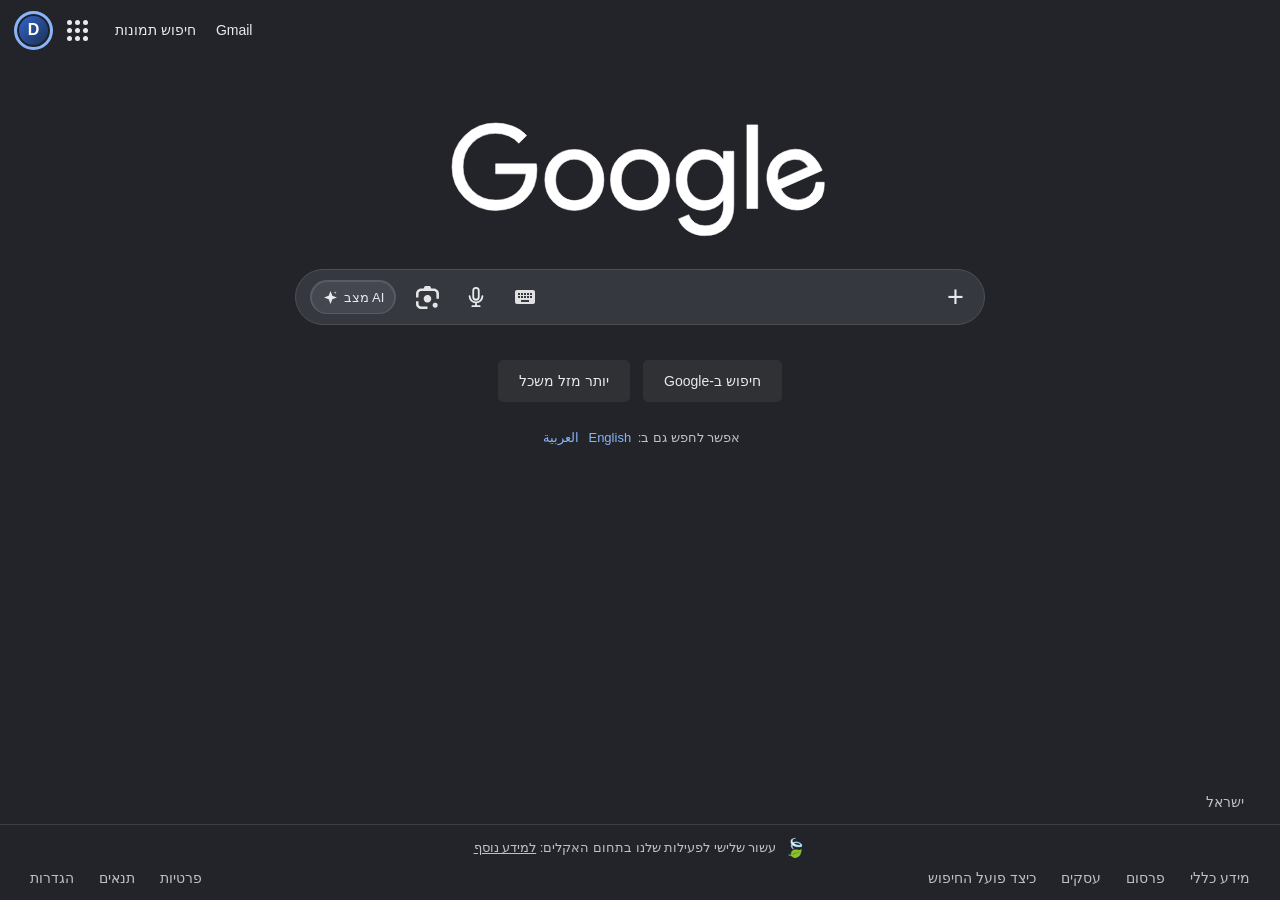
==== commit 404a35fe: "fix: restore annotated screenshot comparison and remove outdated runtime override on preview/index.h" ====
--- a/preview/index.html
+++ b/preview/index.html
@@ -652,12 +652,12 @@
     </article>
    </div>
    <div id="labVisual" class="lab-view" role="tabpanel" aria-label="השוואת עיצוב" hidden>
-    <div class="lab-view-intro"><div><h2>עד כמה השחזור קרוב?</h2><p>אלה פערי התכנון שנותרו. אפשר להציג שני צילומי מסך זה לצד זה, באותה רזולוציה ועם אותו Zoom.</p></div><button type="button" class="lab-primary" id="openComparison">פתח השוואת צילומים ↗</button></div>
+    <div class="lab-view-intro"><div><h2>עד כמה השחזור קרוב?</h2><p>Google המקורי מול notGoogle העדכני, עם 6 סימונים ממוספרים. ירוק: דומה · כתום: הבדל · אדום: הבדל משמעותי.</p></div><a class="lab-primary" href="../comparison-review.html" target="_blank" rel="noopener noreferrer">פתח השוואה מסומנת בגודל מלא ↗</a></div>
     <figure class="lab-reference">
- <div class="lab-reference-head"><div><strong>Google מול notGoogle — צילום השוואה</strong><span>תיעוד מסבב קודם · לא צילום של הגרסה הנוכחית</span></div><a href="assets/comparisons/desktop-before-after.webp" target="_blank" rel="noopener noreferrer" aria-label="הגדל את צילום ההשוואה בחלון חדש">הגדל <span aria-hidden="true">↗</span></a></div>
- <a class="lab-reference-image" href="assets/comparisons/desktop-before-after.webp" target="_blank" rel="noopener noreferrer" aria-label="פתח את צילום ההשוואה בגודל מלא"><img src="assets/comparisons/desktop-before-after.webp" alt="צילום היסטורי של notGoogle בצד שמאל מול Google בצד ימין, באותו מסך מחשב" width="320" height="157" loading="eager" decoding="async"></a>
- <figcaption>משמאל: notGoogle בתצוגה ישנה. מימין: Google בצילום הייחוס. ההשוואה ממחישה דמיון והבדלים חזותיים; היא אינה בדיקת Pixel Diff אוטומטית.</figcaption>
- </figure>
+      <div class="lab-reference-head"><div><strong>השוואה מסומנת — Google מול notGoogle</strong><span>צילומים מקוריים שסופקו ב־23.11.2026 · אותו רוחב צילום, ללא טענה להתאמת פיקסלים</span></div><button type="button" class="secondary" id="openComparison">העלה תמונות אחרות</button></div>
+      <iframe title="Google מול notGoogle: צילומי מסך זה לצד זה עם סימונים בצבעים" src="../comparison-review.html" loading="lazy" style="display:block;width:100%;height:clamp(450px,66vh,790px);border:0;border-radius:12px;background:#0b1320"></iframe>
+      <figcaption>המסגרות מסמנות הבדלים בלוגו, בחיפוש, באזור הכניסה, בכפתורים, בשפות ובתחתית. פתח את ההשוואה בגודל מלא לצפייה מפורטת.</figcaption>
+    </figure>
  <div class="logo-candidate-notice"><div><strong>Logo Candidate V1</strong><span>אושרה להדגמה: ‎−24° לאות e, קיטום 15px, עיבוי 1px. הרינדור מבוסס על פונט מקומי ללא הפצת קובץ הפונט.</span></div><a href="https://dormandel.github.io/notGoogle/preview/logo-lab.html" target="_blank" rel="noopener noreferrer">פתח מעבדת לוגו ↗</a></div>
 <div class="visual-issues">
       <article class="lab-card"><span class="issue-no">01 / TYPOGRAPHY</span><h3>Wordmark</h3><p>נעשה שימוש בגרסה שבחרנו: Product Sans מעובה בעדינות, הטיית e וקיטום קצה. ייתכנו פערים קטנים מהמקור.</p></article>
@@ -681,7 +681,7 @@
 
 <div class="modal compare-modal" id="compareModal" hidden role="dialog" aria-modal="true" aria-labelledby="compareTitle"><div class="compare-window">
 <header class="compare-header"><div><h2 id="compareTitle">השוואת צילומי מסך</h2><p>שתי תמונות מקומיות זו לצד זו. מומלץ להשתמש באותו viewport ו־Zoom.</p></div><button type="button" class="compare-dismiss" id="closeComparison" title="סגירה" aria-label="סגירת השוואה">✕</button></header>
-<div class="compare-quick"><button class="secondary" id="loadSavedComparison" type="button">הצג מיד את ההשוואה השמורה</button><span>צילום היסטורי קטן; להצגה חדה אפשר לטעון צילומים חדשים באיכות מלאה.</span></div><div class="compare-pickers"><label>תמונת ייחוס <input id="referenceUpload" type="file" accept="image/png,image/jpeg,image/webp"></label><label>notGoogle <input id="replicaUpload" type="file" accept="image/png,image/jpeg,image/webp"></label></div>
+<div class="compare-quick"><button class="secondary" id="loadSavedComparison" type="button">הצג את הצילומים החדשים</button><span>שני צילומי המסך החדשים שסופקו ב־23.11.2026, ברוחב מקורי של 1919 פיקסלים. אפשר לטעון צילומים אחרים.</span></div><div class="compare-pickers"><label>תמונת ייחוס <input id="referenceUpload" type="file" accept="image/png,image/jpeg,image/webp"></label><label>notGoogle <input id="replicaUpload" type="file" accept="image/png,image/jpeg,image/webp"></label></div>
 <div class="compare-images"><figure><div class="compare-image-shell"><img id="referenceImage" alt="צילום הייחוס שנבחר" hidden><span id="referencePlaceholder">יש לבחור תמונת ייחוס</span></div><figcaption>Reference</figcaption></figure><figure><div class="compare-image-shell"><img id="replicaImage" alt="צילום notGoogle שנבחר" hidden><span id="replicaPlaceholder">יש לבחור צילום notGoogle</span></div><figcaption>Our Reconstruction</figcaption></figure></div>
 <footer class="compare-footer"><span>התמונות נפתחות בדפדפן בלבד ולא מועלות לשרת.</span><button type="button" class="secondary" id="comparisonFullscreen">הגדל למסך מלא</button></footer>
 </div></div>
@@ -910,12 +910,19 @@
 if(!reduceAiMotion)aiButton.classList.add('is-loading');
 const imageURLs={reference:null,replica:null};
 function loadSavedComparison(){
- const url='assets/comparisons/desktop-before-after.webp';
- for(const [kind,align] of [['reference','right'],['replica','left']]){
+ // 1919px user screenshots; no blurred historic thumbnail.
+ const base="../assets/comparisons/";
+ for(const [kind,file] of [
+  ['reference','google-reference-2026-11-23.jpg'],
+  ['replica','notgoogle-current-2026-11-23.jpg']
+ ]){
   const img=$(kind==='reference'?'referenceImage':'replicaImage');
   const label=$(kind==='reference'?'referencePlaceholder':'replicaPlaceholder');
-  img.hidden=false;img.src=url;img.dataset.half=align;label.hidden=true;
-  img.closest('.compare-image-shell').classList.add('historic-split');
+  img.src=base+file;
+  img.hidden=false;
+  img.removeAttribute('data-half');
+  img.closest('.compare-image-shell').classList.remove('historic-split');
+  label.hidden=true;
  }
 }
 
